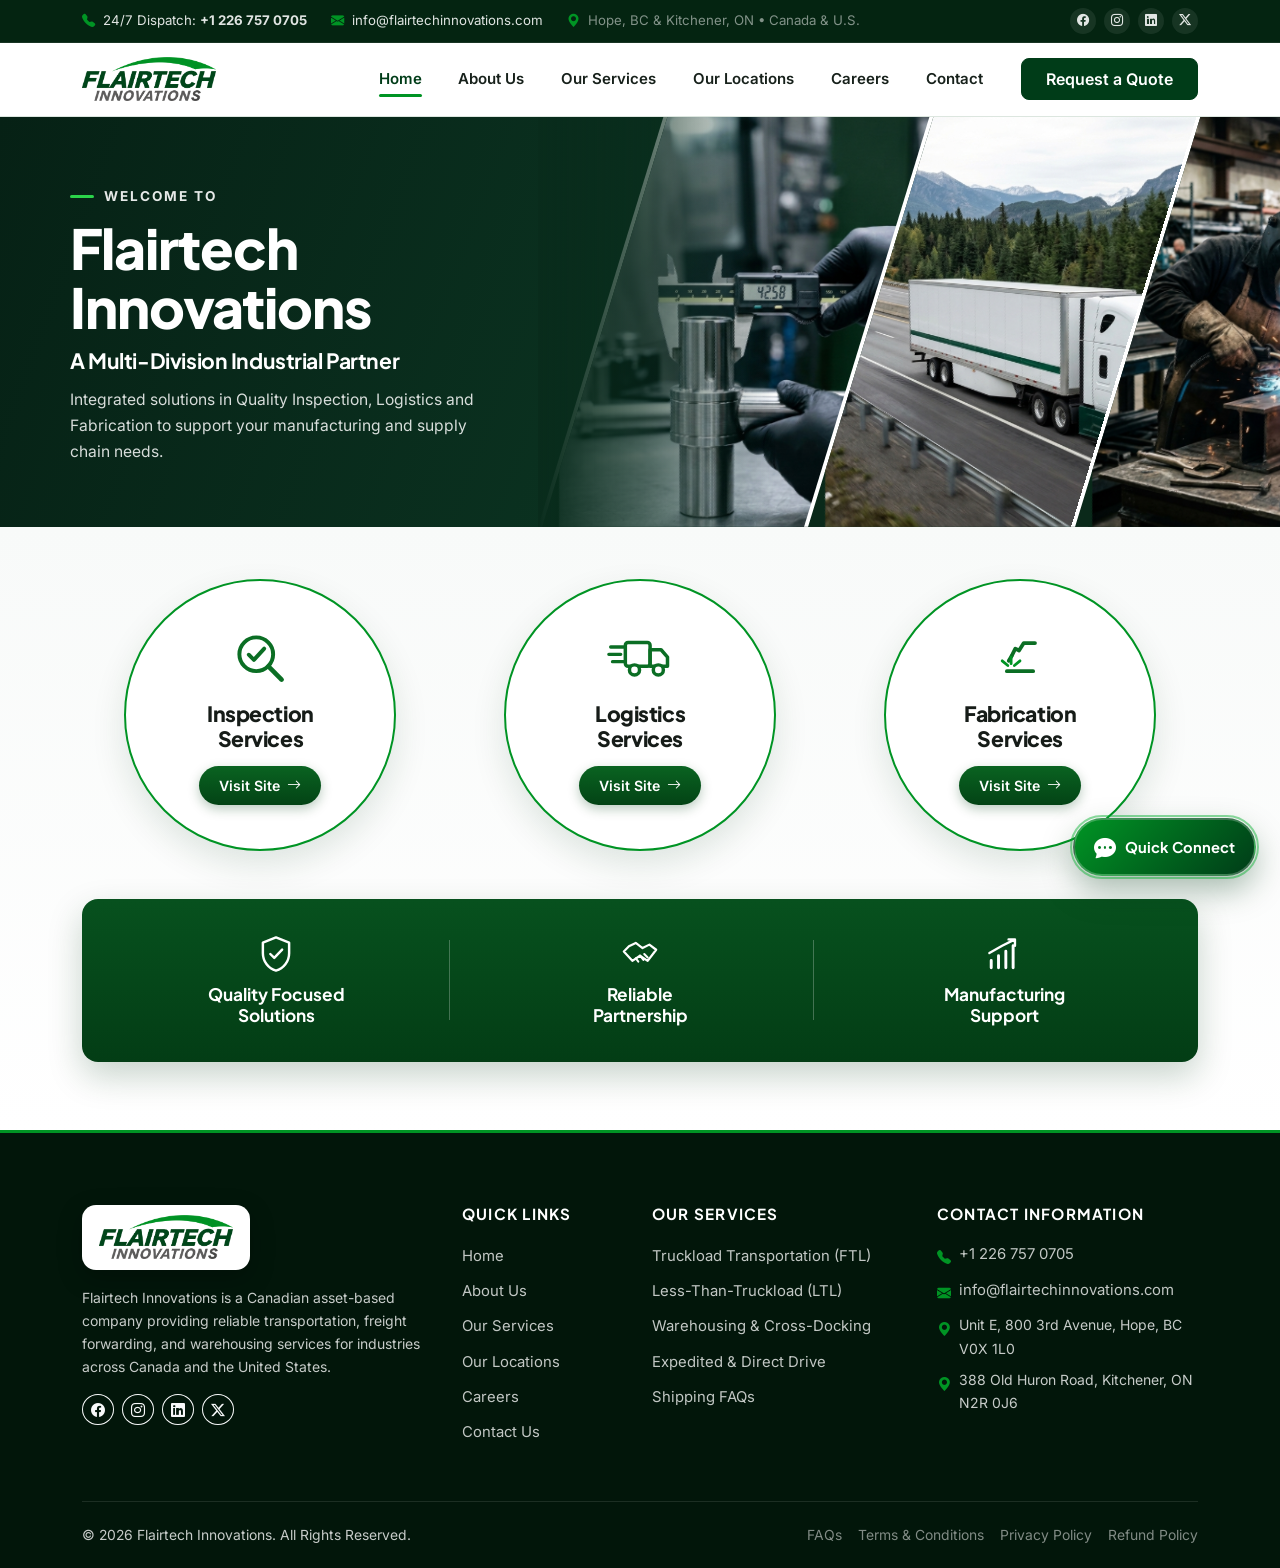
==== index.html @ 93795982 "Keep homepage focused on Banner, 3 Division Circles, Trust Bar, and Footer" ====
<!DOCTYPE html>
<html lang="en">
<head>
  <meta charset="UTF-8" />
  <meta name="viewport" content="width=device-width, initial-scale=1.0" />
  <title>Flairtech Innovations — A Transportation Company That Drives Value</title>
  <meta name="description" content="Flairtech Innovations is a Canadian asset-based transportation, freight forwarding, LTL, FTL, and warehousing company serving Canada and the United States." />
  <link rel="icon" type="image/png" href="assets/images/flairtech-logo-transparent.png" />

  <!-- Fonts & Icons -->
  <link rel="preconnect" href="https://fonts.googleapis.com" />
  <link rel="preconnect" href="https://fonts.gstatic.com" crossorigin />
  <link href="https://fonts.googleapis.com/css2?family=Inter:wght@400;500;600;700&family=JetBrains+Mono:wght@500;600&family=Plus+Jakarta+Sans:ital,wght@0,600;0,700;0,800;1,700;1,800&display=swap" rel="stylesheet" />
  <link href="https://cdn.jsdelivr.net/npm/bootstrap@5.3.3/dist/css/bootstrap.min.css" rel="stylesheet" />
  <link href="https://cdn.jsdelivr.net/npm/bootstrap-icons@1.11.3/font/bootstrap-icons.min.css" rel="stylesheet" />
  <link rel="stylesheet" href="assets/css/style.css" />
</head>
<body>

  <!-- Top Utility Bar -->
  <div class="ft-topbar d-none d-lg-block">
    <div class="container">
      <div class="d-flex justify-content-between align-items-center">
        <div class="d-flex align-items-center gap-4">
          <a href="tel:+12267570705" class="d-inline-flex align-items-center gap-2">
            <i class="bi bi-telephone-fill text-emerald-brand"></i>
            <span>24/7 Dispatch: <strong>+1 226 757 0705</strong></span>
          </a>
          <a href="mailto:info@flairtechinnovations.com" class="d-inline-flex align-items-center gap-2">
            <i class="bi bi-envelope-fill text-emerald-brand"></i>
            <span>info@flairtechinnovations.com</span>
          </a>
          <span class="text-white-50 d-inline-flex align-items-center gap-2">
            <i class="bi bi-geo-alt-fill text-emerald-brand"></i>
            <span>Hope, BC &amp; Kitchener, ON • Canada &amp; U.S.</span>
          </span>
        </div>
        <div class="d-flex align-items-center gap-2">
          <a href="https://www.facebook.com/" target="_blank" rel="noopener" class="social-dot" aria-label="Facebook"><i class="bi bi-facebook"></i></a>
          <a href="https://www.instagram.com/" target="_blank" rel="noopener" class="social-dot" aria-label="Instagram"><i class="bi bi-instagram"></i></a>
          <a href="https://www.linkedin.com/" target="_blank" rel="noopener" class="social-dot" aria-label="LinkedIn"><i class="bi bi-linkedin"></i></a>
          <a href="https://twitter.com/" target="_blank" rel="noopener" class="social-dot" aria-label="Twitter"><i class="bi bi-twitter-x"></i></a>
        </div>
      </div>
    </div>
  </div>

  <!-- Main Navbar -->
  <nav class="navbar navbar-expand-lg ft-navbar sticky-top">
    <div class="container">
      <a class="navbar-brand d-flex align-items-center" href="index.html">
        <img src="assets/images/flairtech-logo-transparent.png" alt="Flairtech Innovations Logo" />
      </a>
      <button class="navbar-toggler border-0 shadow-none" type="button" data-bs-toggle="collapse" data-bs-target="#mainNav" aria-controls="mainNav" aria-expanded="false" aria-label="Toggle navigation">
        <span class="navbar-toggler-icon"></span>
      </button>
      <div class="collapse navbar-collapse" id="mainNav">
        <ul class="navbar-nav ms-auto me-lg-4 mb-2 mb-lg-0 gap-lg-2">
          <li class="nav-item"><a class="nav-link active" href="index.html">Home</a></li>
          <li class="nav-item"><a class="nav-link" href="about.html">About Us</a></li>
          <li class="nav-item"><a class="nav-link" href="services.html">Our Services</a></li>
          <li class="nav-item"><a class="nav-link" href="locations.html">Our Locations</a></li>
          <li class="nav-item"><a class="nav-link" href="careers.html">Careers</a></li>
          <li class="nav-item"><a class="nav-link" href="contact.html">Contact</a></li>
        </ul>
        <div class="d-flex align-items-center gap-2 mt-2 mt-lg-0">
          <button type="button" class="btn btn-ft-forest rounded-3 px-4 py-2" data-bs-toggle="modal" data-bs-target="#quoteModal">
            Request a Quote
          </button>
        </div>
      </div>
    </div>
  </nav>

  <!-- Multi-Division Diagonal Split Hero Banner -->
  <header class="ft-split-hero">
    <div class="container position-relative d-flex align-items-center" style="z-index: 4;">
      <div class="row w-100">
        <div class="col-lg-6 ft-split-hero-left">
          <div class="ft-welcome-kicker">WELCOME TO</div>
          <h1 class="ft-split-hero-title">Flairtech<br />Innovations</h1>
          <h2 class="ft-split-hero-sub">A Multi-Division Industrial Partner</h2>
          <p class="ft-split-hero-desc">
            Integrated solutions in Quality Inspection, Logistics and Fabrication to support your manufacturing and supply chain needs.
          </p>
        </div>
      </div>
    </div>

    <!-- Diagonal 3-Panel Auto-Sliding Showcase -->
    <div class="ft-diagonal-panels">
      <!-- Panel 1: Quality Inspection (Auto-slides cleanly) -->
      <div class="ft-diag-slice">
        <div id="diagSlide1" class="carousel slide carousel-fade h-100" data-bs-ride="carousel" data-bs-interval="4200" data-bs-pause="false">
          <div class="carousel-inner h-100">
            <div class="carousel-item active">
              <img src="assets/images/inspection.jpg" alt="Quality Inspection Digital Caliper" />
            </div>
            <div class="carousel-item">
              <img src="assets/images/warehouse.jpg" alt="Quality &amp; Inventory Control Inspection" />
            </div>
          </div>
        </div>
      </div>

      <!-- Panel 2: Logistics Services (Auto-slides fleet & cross-border) -->
      <div class="ft-diag-slice">
        <div id="diagSlide2" class="carousel slide carousel-fade h-100" data-bs-ride="carousel" data-bs-interval="4200" data-bs-pause="false">
          <div class="carousel-inner h-100">
            <div class="carousel-item active">
              <img src="assets/images/hero-fleet.jpg" alt="Flairtech Semi-Truck Fleet Logistics" />
            </div>
            <div class="carousel-item">
              <img src="assets/images/hero-crossborder.jpg" alt="Cross-Border Canada-US Freight" />
            </div>
          </div>
        </div>
      </div>

      <!-- Panel 3: Fabrication & Terminal Operations (Auto-slides) -->
      <div class="ft-diag-slice">
        <div id="diagSlide3" class="carousel slide carousel-fade h-100" data-bs-ride="carousel" data-bs-interval="4200" data-bs-pause="false">
          <div class="carousel-inner h-100">
            <div class="carousel-item active">
              <img src="assets/images/fabrication.jpg" alt="Industrial Metal Fabrication &amp; Welding" />
            </div>
            <div class="carousel-item">
              <img src="assets/images/terminal.jpg" alt="Distribution Terminal &amp; Cross-Docking" />
            </div>
          </div>
        </div>
      </div>
    </div>
  </header>

  <!-- 3 Circular Division Cards + Forest Green Trust Feature Bar -->
  <section class="ft-divisions-band">
    <div class="container">
      <div class="row g-4 justify-content-center mb-5">
        <!-- Circle 1: Inspection Services -->
        <div class="col-md-4 reveal">
          <div class="ft-circle-card">
            <div class="ft-circle-icon">
              <svg width="60" height="60" viewBox="0 0 64 64" fill="none" xmlns="http://www.w3.org/2000/svg" aria-hidden="true">
                <circle cx="28" cy="28" r="18" stroke="#0b6e24" stroke-width="4.2"/>
                <path d="M41 41L55 55" stroke="#0b6e24" stroke-width="5" stroke-linecap="round"/>
                <path d="M20 28.5L25.5 34L36.5 22" stroke="#0b6e24" stroke-width="4.2" stroke-linecap="round" stroke-linejoin="round"/>
              </svg>
            </div>
            <h3>Inspection<br />Services</h3>
            <a href="services.html#specialized" class="btn-ft-visit">Visit Site <i class="bi bi-arrow-right"></i></a>
          </div>
        </div>

        <!-- Circle 2: Logistics Services -->
        <div class="col-md-4 reveal">
          <div class="ft-circle-card">
            <div class="ft-circle-icon">
              <svg width="68" height="60" viewBox="0 0 72 60" fill="none" xmlns="http://www.w3.org/2000/svg" aria-hidden="true">
                <path d="M4 18H18M2 26H15M6 34H18" stroke="#0b6e24" stroke-width="3.6" stroke-linecap="round"/>
                <rect x="20" y="13" width="27" height="26" rx="3" stroke="#0b6e24" stroke-width="3.8"/>
                <path d="M47 21H59L66 29V39H47V21Z" stroke="#0b6e24" stroke-width="3.8" stroke-linejoin="round"/>
                <circle cx="30" cy="43" r="5.5" fill="#ffffff" stroke="#0b6e24" stroke-width="3.8"/>
                <circle cx="56" cy="43" r="5.5" fill="#ffffff" stroke="#0b6e24" stroke-width="3.8"/>
              </svg>
            </div>
            <h3>Logistics<br />Services</h3>
            <a href="services.html" class="btn-ft-visit">Visit Site <i class="bi bi-arrow-right"></i></a>
          </div>
        </div>

        <!-- Circle 3: Fabrication Services -->
        <div class="col-md-4 reveal">
          <div class="ft-circle-card">
            <div class="ft-circle-icon">
              <svg width="62" height="60" viewBox="0 0 64 64" fill="none" xmlns="http://www.w3.org/2000/svg" aria-hidden="true">
                <path d="M18 46H46" stroke="#0b6e24" stroke-width="4" stroke-linecap="round"/>
                <path d="M48 16L36 16L31 24L27 22L23 30" stroke="#0b6e24" stroke-width="4" stroke-linecap="round" stroke-linejoin="round"/>
                <path d="M23 30L20 35" stroke="#0b6e24" stroke-width="4" stroke-linecap="round"/>
                <path d="M19 40L13 35M26 40L32 35M22.5 38V31" stroke="#009424" stroke-width="3" stroke-linecap="round"/>
              </svg>
            </div>
            <h3>Fabrication<br />Services</h3>
            <a href="contact.html?service=Other" class="btn-ft-visit">Visit Site <i class="bi bi-arrow-right"></i></a>
          </div>
        </div>
      </div>

      <!-- Rounded Forest-Green Trust Bar -->
      <div class="ft-trust-bar reveal">
        <div class="row g-3 align-items-center">
          <div class="col-md-4 ft-trust-col">
            <div class="ft-trust-item">
              <svg width="42" height="42" viewBox="0 0 48 48" fill="none" xmlns="http://www.w3.org/2000/svg" aria-hidden="true">
                <path d="M24 5L39 11V23C39 32.5 32.6 40.5 24 43C15.4 40.5 9 32.5 9 23V11L24 5Z" stroke="#ffffff" stroke-width="2.8" stroke-linejoin="round"/>
                <path d="M17.5 24L22 28.5L31 19" stroke="#ffffff" stroke-width="2.8" stroke-linecap="round" stroke-linejoin="round"/>
              </svg>
              <div class="title">Quality Focused<br />Solutions</div>
            </div>
          </div>

          <div class="col-md-4 ft-trust-col">
            <div class="ft-trust-item">
              <svg width="46" height="42" viewBox="0 0 54 46" fill="none" xmlns="http://www.w3.org/2000/svg" aria-hidden="true">
                <path d="M14 14L22 10L30 16L38 12L46 18L36 31L27 25L18 31L8 20L14 14Z" stroke="#ffffff" stroke-width="2.6" stroke-linejoin="round"/>
                <path d="M22 28L25 32M27 25L31 30M32 23L36 27" stroke="#ffffff" stroke-width="2.4" stroke-linecap="round"/>
              </svg>
              <div class="title">Reliable<br />Partnership</div>
            </div>
          </div>

          <div class="col-md-4 ft-trust-col">
            <div class="ft-trust-item">
              <svg width="44" height="42" viewBox="0 0 48 46" fill="none" xmlns="http://www.w3.org/2000/svg" aria-hidden="true">
                <path d="M10 38V30M18 38V25M26 38V20M34 38V14" stroke="#ffffff" stroke-width="3.2" stroke-linecap="round"/>
                <path d="M8 22L22 14L36 7M36 7H29M36 7V14" stroke="#ffffff" stroke-width="2.6" stroke-linecap="round" stroke-linejoin="round"/>
              </svg>
              <div class="title">Manufacturing<br />Support</div>
            </div>
          </div>
        </div>
      </div>
    </div>
  </section>



  <!-- Footer -->
  <footer class="ft-footer">
    <div class="container">
      <div class="row g-4">
        <div class="col-lg-4">
          <div class="ft-footer-logo-wrap mb-3">
            <img src="assets/images/flairtech-logo-transparent.png" alt="Flairtech Innovations" />
          </div>
          <p class="small mb-3">
            Flairtech Innovations is a Canadian asset-based company providing reliable transportation, freight forwarding, and warehousing services for industries across Canada and the United States.
          </p>
          <div class="d-flex gap-2">
            <a href="https://www.facebook.com/" target="_blank" rel="noopener" class="btn btn-sm btn-outline-light rounded-circle" aria-label="Facebook"><i class="bi bi-facebook"></i></a>
            <a href="https://www.instagram.com/" target="_blank" rel="noopener" class="btn btn-sm btn-outline-light rounded-circle" aria-label="Instagram"><i class="bi bi-instagram"></i></a>
            <a href="https://www.linkedin.com/" target="_blank" rel="noopener" class="btn btn-sm btn-outline-light rounded-circle" aria-label="LinkedIn"><i class="bi bi-linkedin"></i></a>
            <a href="https://twitter.com/" target="_blank" rel="noopener" class="btn btn-sm btn-outline-light rounded-circle" aria-label="Twitter"><i class="bi bi-twitter-x"></i></a>
          </div>
        </div>

        <div class="col-6 col-lg-2">
          <h6>Quick Links</h6>
          <ul class="ft-footer-links">
            <li><a href="index.html">Home</a></li>
            <li><a href="about.html">About Us</a></li>
            <li><a href="services.html">Our Services</a></li>
            <li><a href="locations.html">Our Locations</a></li>
            <li><a href="careers.html">Careers</a></li>
            <li><a href="contact.html">Contact Us</a></li>
          </ul>
        </div>

        <div class="col-6 col-lg-3">
          <h6>Our Services</h6>
          <ul class="ft-footer-links">
            <li><a href="services.html#ftl">Truckload Transportation (FTL)</a></li>
            <li><a href="services.html#ltl">Less-Than-Truckload (LTL)</a></li>
            <li><a href="services.html#warehousing">Warehousing &amp; Cross-Docking</a></li>
            <li><a href="services.html#specialized">Expedited &amp; Direct Drive</a></li>
            <li><a href="faqs.html">Shipping FAQs</a></li>
          </ul>
        </div>

        <div class="col-lg-3">
          <h6>Contact Information</h6>
          <ul class="ft-footer-links small">
            <li class="d-flex gap-2"><i class="bi bi-telephone-fill text-emerald-brand mt-1"></i> <a href="tel:+12267570705">+1 226 757 0705</a></li>
            <li class="d-flex gap-2"><i class="bi bi-envelope-fill text-emerald-brand mt-1"></i> <a href="mailto:info@flairtechinnovations.com">info@flairtechinnovations.com</a></li>
            <li class="d-flex gap-2"><i class="bi bi-geo-alt-fill text-emerald-brand mt-1"></i> <span>Unit E, 800 3rd Avenue, Hope, BC V0X 1L0</span></li>
            <li class="d-flex gap-2"><i class="bi bi-geo-alt-fill text-emerald-brand mt-1"></i> <span>388 Old Huron Road, Kitchener, ON N2R 0J6</span></li>
          </ul>
        </div>
      </div>

      <div class="ft-footer-bottom d-flex flex-wrap justify-content-between align-items-center gap-3">
        <div>© 2026 Flairtech Innovations. All Rights Reserved.</div>
        <div class="d-flex flex-wrap gap-3">
          <a href="faqs.html" class="text-white-50">FAQs</a>
          <a href="legal.html#terms" class="text-white-50">Terms &amp; Conditions</a>
          <a href="legal.html#privacy" class="text-white-50">Privacy Policy</a>
          <a href="legal.html#refund" class="text-white-50">Refund Policy</a>
        </div>
      </div>
    </div>
  </footer>

  <!-- Request A Quote Modal -->
  <div class="modal fade" id="quoteModal" tabindex="-1" aria-labelledby="quoteModalLabel" aria-hidden="true">
    <div class="modal-dialog modal-dialog-centered modal-lg">
      <div class="modal-content rounded-4 border-0 overflow-hidden shadow-lg">
        <div class="modal-header bg-forest-dark text-white border-0 py-3 px-4">
          <div>
            <h5 class="modal-title text-white mb-0" id="quoteModalLabel">Request a Custom Freight Quote</h5>
            <small class="text-white-50">24/7 Dispatch Response • +1 226 757 0705</small>
          </div>
          <button type="button" class="btn-close btn-close-white" data-bs-dismiss="modal" aria-label="Close"></button>
        </div>
        <div class="modal-body p-4">
          <form class="ft-interactive-form needs-validation" novalidate data-feedback="modalQuoteFeedback" data-subject="New Popup Quotation Request">
            <div class="row g-3">
              <div class="col-md-6">
                <label class="form-label fw-semibold small">Full Name *</label>
                <input type="text" name="full_name" class="form-control" required placeholder="John Doe" />
              </div>
              <div class="col-md-6">
                <label class="form-label fw-semibold small">Company Name</label>
                <input type="text" name="company" class="form-control" placeholder="Your Company Ltd." />
              </div>
              <div class="col-md-6">
                <label class="form-label fw-semibold small">Email Address *</label>
                <input type="email" name="email" class="form-control" required placeholder="name@company.com" />
              </div>
              <div class="col-md-6">
                <label class="form-label fw-semibold small">Phone Number *</label>
                <input type="tel" name="phone" class="form-control" required placeholder="+1 (___) ___-____" />
              </div>
              <div class="col-md-4">
                <label class="form-label fw-semibold small">Service Required *</label>
                <select id="modalServiceType" name="service" class="form-select" required>
                  <option value="FTL">Truckload (FTL)</option>
                  <option value="LTL">Less-Than-Truckload (LTL)</option>
                  <option value="Warehousing">Warehousing &amp; Cross-Dock</option>
                  <option value="Expedited">Expedited / Same-Day</option>
                  <option value="Intermodal">Intermodal Logistics</option>
                </select>
              </div>
              <div class="col-md-4">
                <label class="form-label fw-semibold small">Origin City / Postal *</label>
                <input type="text" name="origin" class="form-control" required placeholder="e.g., Kitchener, ON" />
              </div>
              <div class="col-md-4">
                <label class="form-label fw-semibold small">Destination City / Postal *</label>
                <input type="text" name="destination" class="form-control" required placeholder="e.g., Vancouver, BC" />
              </div>
              <div class="col-12">
                <label class="form-label fw-semibold small">Shipment Details (Weight, Pallets, Special Equipment)</label>
                <textarea name="details" class="form-control" rows="3" placeholder="Tell us about freight dimensions, tailgate needs, or target pickup date..."></textarea>
              </div>
              <div class="col-12 ft-form-error alert alert-warning d-none small mb-0 rounded-3">
                Could not reach the mail server automatically. Click to send via your email app:
                <a href="mailto:info@flairtechinnovations.com" class="ft-mailto-fallback fw-bold ms-1">Open Email App →</a>
              </div>
              <div class="col-12 d-grid mt-2">
                <button type="submit" class="btn btn-ft-primary btn-lg justify-content-center">
                  Submit Quote Request <i class="bi bi-send-check"></i>
                </button>
              </div>
            </div>
          </form>
          <div id="modalQuoteFeedback" class="d-none text-center py-4 px-2">
            <div class="mx-auto mb-3 d-inline-flex align-items-center justify-content-center rounded-circle bg-mint-tint text-emerald-brand" style="width:72px;height:72px;font-size:2.2rem;border:2px solid var(--ft-emerald);">
              <i class="bi bi-check-lg"></i>
            </div>
            <h4 class="text-forest mb-2">Thank You! Quote Request Sent</h4>
            <p class="small text-muted-brand mb-3">
              Your quotation inquiry has been sent to <strong class="sent-to-email text-forest">info@flairtechinnovations.com</strong>. Reference: <span class="font-mono fw-bold text-forest ref-code"></span>.
            </p>
            <div class="d-flex flex-wrap justify-content-center gap-2">
              <button type="button" class="btn btn-ft-outline btn-sm ft-reset-form-btn">Send Another Quote</button>
              <button type="button" class="btn btn-ft-forest btn-sm" data-bs-dismiss="modal">Close</button>
            </div>
          </div>
        </div>
      </div>
    </div>
  </div>

  <script src="https://cdn.jsdelivr.net/npm/bootstrap@5.3.3/dist/js/bootstrap.bundle.min.js"></script>
  <script src="assets/js/main.js"></script>
</body>
</html>
---- assets/css/style.css ----
/* ==========================================================================
   FLAIRTECH INNOVATIONS — Brand Design System
   Palette derived directly from Flairtech Innovations Logo:
   - Primary Forest Green: #003C18
   - Deep Botanical Dark:  #042411
   - Kinetic Emerald:      #009424
   - Innovation Slate:     #545454
   - Mineral Surface:      #F4F7F5
   ========================================================================== */

:root {
  --ft-forest: #003c18;
  --ft-forest-mid: #084f24;
  --ft-forest-dark: #042411;
  --ft-forest-deep: #02160a;
  --ft-emerald: #009424;
  --ft-emerald-bright: #00b02c;
  --ft-emerald-soft: rgba(0, 148, 36, 0.12);
  --ft-slate: #545454;
  --ft-ink: #17211b;
  --ft-muted: #5d6962;
  --ft-surface: #f4f7f5;
  --ft-mint-tint: #eaf3ed;
  --ft-border: #dce6df;
  --ft-white: #ffffff;
  --ft-radius-sm: 10px;
  --ft-radius-md: 16px;
  --ft-radius-lg: 24px;
  --ft-radius-xl: 32px;
  --ft-shadow-sm: 0 4px 18px rgba(4, 36, 17, 0.06);
  --ft-shadow-md: 0 14px 36px rgba(4, 36, 17, 0.09);
  --ft-shadow-lg: 0 24px 60px rgba(2, 22, 10, 0.16);
  --ft-transition: all 0.28s cubic-bezier(0.22, 1, 0.36, 1);
}

/* Base & Typography */
html {
  scroll-behavior: smooth;
  font-size: 16px;
  overflow-x: clip;
}

body {
  font-family: 'Inter', -apple-system, BlinkMacSystemFont, 'Segoe UI', Roboto, sans-serif;
  color: var(--ft-ink);
  background-color: var(--ft-white);
  line-height: 1.65;
  overflow-x: clip;
  -webkit-font-smoothing: antialiased;
}

h1, h2, h3, h4, h5, h6, .font-display {
  font-family: 'Plus Jakarta Sans', 'Inter', sans-serif;
  font-weight: 700;
  letter-spacing: -0.02em;
  color: var(--ft-forest-dark);
}

.font-mono {
  font-family: 'JetBrains Mono', monospace;
}

.text-forest { color: var(--ft-forest) !important; }
.text-emerald-brand { color: var(--ft-emerald) !important; }
.text-slate-brand { color: var(--ft-slate) !important; }
.text-muted-brand { color: var(--ft-muted) !important; }
.bg-surface { background-color: var(--ft-surface) !important; }
.bg-mint-tint { background-color: var(--ft-mint-tint) !important; }
.bg-forest-dark { background-color: var(--ft-forest-dark) !important; color: var(--ft-white); }

a {
  color: var(--ft-forest);
  text-decoration: none;
  transition: var(--ft-transition);
}
a:hover {
  color: var(--ft-emerald);
}

/* Kinetic Arch Brand Motif */
.brand-kicker {
  display: inline-flex;
  align-items: center;
  gap: 0.6rem;
  font-size: 0.78rem;
  font-weight: 700;
  letter-spacing: 0.11em;
  text-transform: uppercase;
  color: var(--ft-emerald);
  background: var(--ft-emerald-soft);
  padding: 0.42rem 0.95rem;
  border-radius: 999px;
  border: 1px solid rgba(0, 148, 36, 0.2);
}

.brand-kicker-dark {
  background: rgba(0, 176, 44, 0.16);
  color: #5ee37d;
  border-color: rgba(94, 227, 125, 0.25);
}

.arch-underline {
  position: relative;
  display: inline-block;
}
.arch-underline::after {
  content: '';
  position: absolute;
  left: 0;
  right: 0;
  bottom: -6px;
  height: 6px;
  background: url("data:image/svg+xml,%3Csvg xmlns='http://www.w3.org/2000/svg' viewBox='0 0 180 12' fill='none'%3E%3Cpath d='M2 10C48 2 128 2 178 9' stroke='%23009424' stroke-width='3.5' stroke-linecap='round'/%3E%3C/svg%3E") no-repeat center / 100% 100%;
}

/* Buttons */
.btn-ft-primary {
  background: linear-gradient(135deg, var(--ft-emerald) 0%, #00781d 100%);
  color: var(--ft-white);
  border: none;
  font-weight: 600;
  padding: 0.78rem 1.6rem;
  border-radius: 999px;
  box-shadow: 0 8px 22px rgba(0, 148, 36, 0.28);
  transition: var(--ft-transition);
  display: inline-flex;
  align-items: center;
  gap: 0.55rem;
}
.btn-ft-primary:hover, .btn-ft-primary:focus {
  background: linear-gradient(135deg, var(--ft-emerald-bright) 0%, var(--ft-emerald) 100%);
  color: var(--ft-white);
  transform: translateY(-2px);
  box-shadow: 0 12px 28px rgba(0, 148, 36, 0.36);
}

.btn-ft-forest {
  background-color: var(--ft-forest);
  color: var(--ft-white);
  border: 1px solid var(--ft-forest);
  font-weight: 600;
  padding: 0.78rem 1.6rem;
  border-radius: 999px;
  transition: var(--ft-transition);
  display: inline-flex;
  align-items: center;
  gap: 0.55rem;
}
.btn-ft-forest:hover {
  background-color: var(--ft-forest-dark);
  border-color: var(--ft-forest-dark);
  color: var(--ft-white);
  transform: translateY(-2px);
}

.btn-ft-outline {
  background: transparent;
  color: var(--ft-forest);
  border: 1.5px solid var(--ft-forest);
  font-weight: 600;
  padding: 0.74rem 1.5rem;
  border-radius: 999px;
  transition: var(--ft-transition);
  display: inline-flex;
  align-items: center;
  gap: 0.55rem;
}
.btn-ft-outline:hover {
  background: var(--ft-forest);
  color: var(--ft-white);
  transform: translateY(-2px);
}

.btn-ft-outline-light {
  background: rgba(255, 255, 255, 0.08);
  color: var(--ft-white);
  border: 1.5px solid rgba(255, 255, 255, 0.32);
  font-weight: 600;
  padding: 0.74rem 1.5rem;
  border-radius: 999px;
  backdrop-filter: blur(8px);
  transition: var(--ft-transition);
  display: inline-flex;
  align-items: center;
  gap: 0.55rem;
}
.btn-ft-outline-light:hover {
  background: var(--ft-white);
  color: var(--ft-forest-dark);
  border-color: var(--ft-white);
}

/* Top Utility Bar & Navbar */
.ft-topbar {
  background-color: var(--ft-forest-dark);
  color: rgba(255, 255, 255, 0.85);
  font-size: 0.83rem;
  padding: 0.5rem 0;
  border-bottom: 1px solid rgba(255, 255, 255, 0.08);
}
.ft-topbar a {
  color: rgba(255, 255, 255, 0.88);
}
.ft-topbar a:hover {
  color: #62eb82;
}
.ft-topbar .social-dot {
  width: 26px;
  height: 26px;
  display: inline-flex;
  align-items: center;
  justify-content: center;
  border-radius: 50%;
  background: rgba(255, 255, 255, 0.08);
  font-size: 0.76rem;
}
.ft-topbar .social-dot:hover {
  background: var(--ft-emerald);
  color: var(--ft-white);
}

.ft-navbar {
  background: rgba(255, 255, 255, 0.98);
  backdrop-filter: blur(14px);
  border-bottom: 1px solid var(--ft-border);
  padding: 0.7rem 0;
  z-index: 1030;
  transition: box-shadow 0.25s ease, background-color 0.25s ease;
}
.ft-navbar.scrolled {
  box-shadow: var(--ft-shadow-sm);
  padding: 0.7rem 0;
}
.ft-navbar .navbar-brand {
  padding: 0.2rem 0;
  margin-right: 1rem;
}
.ft-navbar .navbar-brand img {
  height: 44px;
  width: auto;
  max-width: 100%;
  object-fit: contain;
  display: block;
}
@media (max-width: 575.98px) {
  .ft-navbar {
    padding: 0.65rem 0;
  }
  .ft-navbar.scrolled {
    padding: 0.65rem 0;
  }
  .ft-navbar .navbar-brand img {
    height: 38px;
  }
}
.ft-navbar .nav-link {
  font-weight: 600;
  font-size: 0.94rem;
  color: var(--ft-ink);
  padding: 0.55rem 0.9rem !important;
  border-radius: 0;
  position: relative;
}
.ft-navbar .nav-link::after {
  content: '';
  position: absolute;
  left: 0.9rem;
  right: 0.9rem;
  bottom: 0.2rem;
  height: 3px;
  border-radius: 999px;
  background: var(--ft-emerald);
  transform: scaleX(0);
  transition: transform 0.25s ease;
}
.ft-navbar .nav-link:hover,
.ft-navbar .nav-link.active {
  color: var(--ft-forest);
  background: transparent;
}
.ft-navbar .nav-link:hover::after,
.ft-navbar .nav-link.active::after {
  transform: scaleX(1);
}

/* Multi-Division Diagonal Split Hero Banner (Reference Match + Auto-Slide) */
.ft-split-hero {
  position: relative;
  background: linear-gradient(110deg, #062115 0%, #0b3321 55%, #072617 100%);
  color: var(--ft-white);
  overflow: hidden;
  min-height: 410px;
  display: flex;
  align-items: stretch;
}
.ft-split-hero-left {
  position: relative;
  z-index: 4;
  padding: 3.4rem 1.5rem 3.4rem 0;
}
.ft-welcome-kicker {
  display: inline-flex;
  align-items: center;
  gap: 0.65rem;
  font-size: 0.85rem;
  font-weight: 700;
  letter-spacing: 0.14em;
  text-transform: uppercase;
  color: rgba(255, 255, 255, 0.9);
  margin-bottom: 0.75rem;
}
.ft-welcome-kicker::before {
  content: '';
  display: inline-block;
  width: 24px;
  height: 3px;
  border-radius: 999px;
  background: #2bd44a;
}
.ft-split-hero-title {
  font-size: clamp(2.35rem, 4.4vw, 3.45rem);
  font-weight: 800;
  line-height: 1.06;
  color: #ffffff;
  margin-bottom: 0.75rem;
}
.ft-split-hero-sub {
  font-size: clamp(1.08rem, 1.8vw, 1.32rem);
  font-weight: 700;
  color: #ffffff;
  margin-bottom: 0.85rem;
}
.ft-split-hero-desc {
  font-size: 0.98rem;
  color: rgba(255, 255, 255, 0.84);
  max-width: 44ch;
  margin-bottom: 0;
}

/* Right Diagonal 3-Panel Showcase */
.ft-diagonal-panels {
  position: absolute;
  top: 0;
  right: 0;
  bottom: 0;
  width: 58%;
  display: flex;
  z-index: 2;
  pointer-events: auto;
}
.ft-diagonal-panels::before {
  content: '';
  position: absolute;
  inset: 0;
  background: linear-gradient(90deg, #092c1c 0%, rgba(9, 44, 28, 0.65) 14%, rgba(9, 44, 28, 0) 32%);
  z-index: 3;
  pointer-events: none;
}
.ft-diag-slice {
  position: relative;
  flex: 1 1 0;
  height: 100%;
  overflow: hidden;
  transform: skewX(-17deg);
  transform-origin: bottom left;
  border-left: 4px solid #ffffff;
  margin-right: -18px;
  background: #0a291a;
}
.ft-diag-slice:first-child {
  border-left: 4px solid rgba(255, 255, 255, 0.85);
}
.ft-diag-slice:last-child {
  margin-right: -75px;
}
.ft-diag-slice .carousel,
.ft-diag-slice .carousel-inner,
.ft-diag-slice .carousel-item {
  width: 100%;
  height: 100%;
}
.ft-diag-slice img {
  width: 135%;
  height: 100%;
  max-width: none;
  object-fit: cover;
  transform: skewX(17deg) translateX(-12%);
  transition: transform 0.7s ease;
}
.ft-diag-slice:hover img {
  transform: skewX(17deg) translateX(-12%) scale(1.05);
}

/* Auto-slide indicator pill overlay on bottom right of banner */
.ft-banner-slide-status {
  position: absolute;
  bottom: 14px;
  right: 18px;
  z-index: 6;
  display: inline-flex;
  align-items: center;
  gap: 0.45rem;
  background: rgba(4, 36, 17, 0.78);
  backdrop-filter: blur(8px);
  border: 1px solid rgba(255, 255, 255, 0.22);
  border-radius: 999px;
  padding: 0.3rem 0.75rem;
  font-size: 0.75rem;
  color: #ffffff;
}
.ft-banner-slide-dot {
  width: 8px;
  height: 8px;
  border-radius: 50%;
  background: rgba(255, 255, 255, 0.45);
  border: none;
  padding: 0;
  cursor: pointer;
  transition: var(--ft-transition);
}
.ft-banner-slide-dot.active {
  width: 20px;
  border-radius: 999px;
  background: #5ee37d;
}

/* 3 Circular Division Cards Below Banner */
.ft-divisions-band {
  background: linear-gradient(180deg, #f8faf9 0%, #ffffff 100%);
  padding: 3.25rem 0 4.25rem;
}
.ft-circle-card {
  width: 272px;
  height: 272px;
  margin: 0 auto;
  border-radius: 50%;
  background: #ffffff;
  border: 2.5px solid #009424;
  box-shadow: 0 14px 34px rgba(0, 60, 24, 0.12);
  display: flex;
  flex-direction: column;
  align-items: center;
  justify-content: center;
  text-align: center;
  padding: 1.5rem;
  transition: var(--ft-transition);
}
.ft-circle-card:hover {
  transform: translateY(-7px);
  box-shadow: 0 22px 46px rgba(0, 148, 36, 0.2);
  border-color: var(--ft-forest);
}
.ft-circle-icon {
  width: 66px;
  height: 66px;
  display: flex;
  align-items: center;
  justify-content: center;
  margin-bottom: 0.65rem;
  color: #0b6e24;
}
.ft-circle-card h3 {
  font-size: 1.32rem;
  font-weight: 800;
  line-height: 1.18;
  color: #161c18;
  margin-bottom: 0.9rem;
}
.btn-ft-visit {
  background: linear-gradient(180deg, #0a6321 0%, #034315 100%);
  color: #ffffff;
  font-size: 0.88rem;
  font-weight: 600;
  padding: 0.48rem 1.25rem;
  border-radius: 999px;
  display: inline-flex;
  align-items: center;
  gap: 0.45rem;
  border: none;
  box-shadow: 0 4px 12px rgba(3, 67, 21, 0.28);
  transition: var(--ft-transition);
}
.btn-ft-visit:hover {
  background: linear-gradient(180deg, #009424 0%, #055e1c 100%);
  color: #ffffff;
  transform: translateY(-1px);
}

/* Rounded Forest Green Trust Feature Bar */
.ft-trust-bar {
  background: linear-gradient(180deg, #07511e 0%, #033d15 100%);
  border-radius: 16px;
  padding: 1.65rem 1.25rem;
  color: #ffffff;
  box-shadow: 0 14px 34px rgba(3, 61, 21, 0.22);
}
.ft-trust-item {
  display: flex;
  flex-direction: column;
  align-items: center;
  text-align: center;
  padding: 0.5rem 1rem;
  position: relative;
}
.ft-trust-item svg {
  margin-bottom: 0.55rem;
}
.ft-trust-item .title {
  font-family: 'Plus Jakarta Sans', sans-serif;
  font-weight: 700;
  font-size: 1.08rem;
  line-height: 1.25;
  color: #ffffff;
}
@media (min-width: 768px) {
  .ft-trust-col:not(:last-child) .ft-trust-item::after {
    content: '';
    position: absolute;
    right: 0;
    top: 14%;
    bottom: 14%;
    width: 1px;
    background: rgba(255, 255, 255, 0.25);
  }
}

@media (max-width: 991.98px) {
  .ft-split-hero {
    display: block;
    min-height: auto;
  }
  .ft-split-hero-left {
    padding: 2.5rem 0 1.75rem;
  }
  .ft-diagonal-panels {
    position: relative;
    width: 100%;
    height: 220px;
  }
  .ft-diagonal-panels::before {
    display: none;
  }
  .ft-diag-slice {
    transform: skewX(-10deg);
    margin-right: -10px;
  }
  .ft-diag-slice:last-child {
    margin-right: -30px;
  }
  .ft-diag-slice img {
    transform: skewX(10deg) translateX(-10%);
  }
  .ft-circle-card {
    width: 245px;
    height: 245px;
  }
}

/* Hero Section */
.ft-hero {
  position: relative;
  background: linear-gradient(125deg, var(--ft-forest-deep) 0%, var(--ft-forest-dark) 48%, #093d1f 100%);
  color: var(--ft-white);
  overflow: hidden;
  padding: 4.5rem 0 5rem;
}
.ft-hero::before {
  content: '';
  position: absolute;
  top: -180px;
  right: -140px;
  width: 680px;
  height: 680px;
  background: radial-gradient(circle, rgba(0, 148, 36, 0.24) 0%, rgba(0, 148, 36, 0) 68%);
  pointer-events: none;
}
.ft-hero-arch-bg {
  position: absolute;
  bottom: -2px;
  left: 0;
  width: 100%;
  height: 68px;
  pointer-events: none;
  z-index: 2;
}
.ft-hero-title {
  font-size: clamp(2.25rem, 4.3vw, 3.6rem);
  font-weight: 800;
  line-height: 1.12;
  color: var(--ft-white);
  letter-spacing: -0.03em;
}
.ft-hero-title span.highlight {
  color: #5ee37d;
  font-style: italic;
}
.ft-hero-lead {
  font-size: 1.08rem;
  color: rgba(255, 255, 255, 0.84);
  max-width: 58ch;
}

.ft-hero-media {
  position: relative;
  border-radius: var(--ft-radius-xl);
  overflow: hidden;
  box-shadow: var(--ft-shadow-lg);
  border: 1px solid rgba(255, 255, 255, 0.16);
}
.ft-hero-media .carousel-item {
  transition: opacity 0.85s ease-in-out;
}
.ft-hero-media .carousel-item img {
  width: 100%;
  height: 410px;
  object-fit: cover;
  display: block;
  transform: scale(1);
  transition: transform 6s ease-out;
}
.ft-hero-media .carousel-item.active img {
  transform: scale(1.05);
}
.ft-hero-carousel-controls {
  position: absolute;
  top: 16px;
  right: 16px;
  z-index: 5;
  display: flex;
  align-items: center;
  gap: 0.45rem;
}
.ft-carousel-arrow {
  width: 36px;
  height: 36px;
  border-radius: 50%;
  border: 1px solid rgba(255, 255, 255, 0.28);
  background: rgba(4, 36, 17, 0.72);
  backdrop-filter: blur(8px);
  color: #ffffff;
  display: inline-flex;
  align-items: center;
  justify-content: center;
  transition: var(--ft-transition);
  cursor: pointer;
}
.ft-carousel-arrow:hover {
  background: var(--ft-emerald);
  border-color: var(--ft-emerald);
}
.ft-hero-indicators {
  position: absolute;
  top: 22px;
  left: 18px;
  z-index: 5;
  display: flex;
  align-items: center;
  gap: 0.45rem;
  margin: 0;
  padding: 0;
  list-style: none;
}
.ft-hero-indicators button {
  width: 26px;
  height: 5px;
  border-radius: 999px;
  border: none;
  background: rgba(255, 255, 255, 0.4);
  padding: 0;
  transition: var(--ft-transition);
  cursor: pointer;
}
.ft-hero-indicators button.active {
  width: 44px;
  background: #62eb82;
}
.ft-hero-float-card {
  position: absolute;
  bottom: 16px;
  left: 16px;
  right: 16px;
  z-index: 5;
  background: rgba(4, 36, 17, 0.88);
  backdrop-filter: blur(14px);
  border: 1px solid rgba(255, 255, 255, 0.16);
  border-radius: var(--ft-radius-md);
  padding: 1rem 1.2rem;
  color: var(--ft-white);
}

.ft-stat-pill {
  background: rgba(255, 255, 255, 0.06);
  border: 1px solid rgba(255, 255, 255, 0.12);
  border-radius: var(--ft-radius-md);
  padding: 0.95rem 1.15rem;
}
.ft-stat-pill .num {
  font-family: 'Plus Jakarta Sans', sans-serif;
  font-size: 1.65rem;
  font-weight: 800;
  color: #62eb82;
  line-height: 1.1;
}
.ft-stat-pill .lbl {
  font-size: 0.8rem;
  color: rgba(255, 255, 255, 0.74);
  margin-top: 0.2rem;
}

/* Inner Page Banner with Page-Specific Image */
.ft-page-banner {
  position: relative;
  background: linear-gradient(120deg, var(--ft-forest-deep) 0%, var(--ft-forest) 100%);
  color: var(--ft-white);
  padding: 4.2rem 0 4.6rem;
  overflow: hidden;
}
.ft-page-banner-img {
  position: absolute;
  top: 0;
  right: 0;
  width: 62%;
  height: 100%;
  object-fit: cover;
  object-position: center;
  z-index: 0;
  opacity: 0.92;
  clip-path: polygon(12% 0, 100% 0, 100% 100%, 0 100%);
}
.ft-page-banner::before {
  content: '';
  position: absolute;
  inset: 0;
  background: linear-gradient(95deg, var(--ft-forest-deep) 0%, rgba(2, 22, 10, 0.95) 38%, rgba(4, 36, 17, 0.62) 64%, rgba(0, 60, 24, 0.25) 100%);
  z-index: 1;
  pointer-events: none;
}
.ft-page-banner::after {
  content: '';
  position: absolute;
  inset: 0;
  background: radial-gradient(circle at 88% 18%, rgba(0, 176, 44, 0.22), transparent 52%);
  z-index: 1;
  pointer-events: none;
}
@media (max-width: 991.98px) {
  .ft-page-banner-img {
    width: 100%;
    opacity: 0.42;
    clip-path: none;
  }
  .ft-page-banner::before {
    background: linear-gradient(180deg, rgba(2, 22, 10, 0.88) 0%, rgba(4, 36, 17, 0.78) 100%);
  }
}
.ft-page-banner h1 {
  color: var(--ft-white);
  font-size: clamp(2rem, 3.6vw, 2.9rem);
}
.ft-breadcrumb .breadcrumb-item,
.ft-breadcrumb .breadcrumb-item a {
  color: rgba(255, 255, 255, 0.75);
  font-size: 0.9rem;
}
.ft-breadcrumb .breadcrumb-item.active {
  color: #62eb82;
  font-weight: 600;
}
.ft-breadcrumb .breadcrumb-item + .breadcrumb-item::before {
  color: rgba(255, 255, 255, 0.45);
}

/* Cards & Feature Surfaces */
.ft-section {
  padding: 5rem 0;
}
.ft-section-sm {
  padding: 3.5rem 0;
}

.ft-card {
  background: var(--ft-white);
  border: 1px solid var(--ft-border);
  border-radius: var(--ft-radius-lg);
  padding: 2rem;
  box-shadow: var(--ft-shadow-sm);
  transition: var(--ft-transition);
  height: 100%;
}
.ft-card:hover {
  transform: translateY(-5px);
  box-shadow: var(--ft-shadow-md);
  border-color: rgba(0, 148, 36, 0.38);
}

.ft-service-card {
  background: var(--ft-white);
  border: 1px solid var(--ft-border);
  border-radius: var(--ft-radius-lg);
  overflow: hidden;
  box-shadow: var(--ft-shadow-sm);
  transition: var(--ft-transition);
  height: 100%;
  display: flex;
  flex-direction: column;
}
.ft-service-card:hover {
  transform: translateY(-6px);
  box-shadow: var(--ft-shadow-md);
  border-color: var(--ft-emerald);
}
.ft-service-card .card-media {
  position: relative;
  height: 220px;
  overflow: hidden;
}
.ft-service-card .card-media img {
  width: 100%;
  height: 100%;
  object-fit: cover;
  transition: transform 0.55s ease;
}
.ft-service-card:hover .card-media img {
  transform: scale(1.06);
}
.ft-service-badge {
  position: absolute;
  top: 14px;
  left: 14px;
  background: rgba(4, 36, 17, 0.88);
  color: #62eb82;
  font-size: 0.74rem;
  font-weight: 700;
  letter-spacing: 0.08em;
  text-transform: uppercase;
  padding: 0.35rem 0.75rem;
  border-radius: 999px;
  backdrop-filter: blur(6px);
}
.ft-service-card .card-body-inner {
  padding: 1.75rem;
  display: flex;
  flex-direction: column;
  flex: 1;
}

.ft-icon-box {
  width: 54px;
  height: 54px;
  border-radius: 14px;
  background: var(--ft-mint-tint);
  color: var(--ft-emerald);
  display: inline-flex;
  align-items: center;
  justify-content: center;
  font-size: 1.35rem;
  border: 1px solid rgba(0, 148, 36, 0.16);
  flex-shrink: 0;
  transition: var(--ft-transition);
}
.ft-card:hover .ft-icon-box {
  background: var(--ft-emerald);
  color: var(--ft-white);
}

.ft-check-list {
  list-style: none;
  padding: 0;
  margin: 0;
}
.ft-check-list li {
  display: flex;
  align-items: flex-start;
  gap: 0.65rem;
  padding: 0.38rem 0;
  color: var(--ft-ink);
  font-size: 0.94rem;
}
.ft-check-list li i {
  color: var(--ft-emerald);
  margin-top: 0.25rem;
  font-size: 0.9rem;
}

/* Interactive Hub & Corridor Map Section */
.ft-network-panel {
  background: linear-gradient(145deg, var(--ft-forest-dark) 0%, #07381b 100%);
  color: var(--ft-white);
  border-radius: var(--ft-radius-xl);
  padding: 2.5rem;
  position: relative;
  overflow: hidden;
  box-shadow: var(--ft-shadow-lg);
}
.ft-hub-pill {
  background: rgba(255, 255, 255, 0.08);
  border: 1px solid rgba(255, 255, 255, 0.14);
  color: var(--ft-white);
  border-radius: var(--ft-radius-sm);
  padding: 0.65rem 0.9rem;
  font-size: 0.88rem;
  font-weight: 500;
  display: flex;
  align-items: center;
  gap: 0.55rem;
  transition: var(--ft-transition);
  cursor: pointer;
}
.ft-hub-pill:hover, .ft-hub-pill.active {
  background: rgba(0, 148, 36, 0.25);
  border-color: #62eb82;
  color: #ffffff;
}
.ft-hub-dot {
  width: 9px;
  height: 9px;
  border-radius: 50%;
  background: #62eb82;
  box-shadow: 0 0 0 4px rgba(98, 235, 130, 0.22);
  flex-shrink: 0;
}

/* Filter Tabs */
.ft-filter-btn {
  border: 1px solid var(--ft-border);
  background: var(--ft-white);
  color: var(--ft-slate);
  font-weight: 600;
  font-size: 0.88rem;
  padding: 0.52rem 1.15rem;
  border-radius: 999px;
  transition: var(--ft-transition);
}
.ft-filter-btn:hover, .ft-filter-btn.active {
  background: var(--ft-forest);
  border-color: var(--ft-forest);
  color: var(--ft-white);
}

/* Testimonials */
.ft-quote-card {
  background: var(--ft-white);
  border: 1px solid var(--ft-border);
  border-radius: var(--ft-radius-lg);
  padding: 2rem;
  height: 100%;
  display: flex;
  flex-direction: column;
  justify-content: space-between;
  position: relative;
}
.ft-quote-mark {
  font-size: 2.5rem;
  line-height: 1;
  color: var(--ft-emerald);
  opacity: 0.32;
  font-family: Georgia, serif;
}

/* Quote & Contact Forms */
.ft-form-card {
  background: var(--ft-white);
  border: 1px solid var(--ft-border);
  border-radius: var(--ft-radius-xl);
  padding: 2.25rem;
  box-shadow: var(--ft-shadow-md);
}
.form-control, .form-select {
  border-radius: 12px;
  border: 1px solid #cedbd3;
  padding: 0.72rem 1rem;
  font-size: 0.95rem;
  color: var(--ft-ink);
}
.form-control:focus, .form-select:focus {
  border-color: var(--ft-emerald);
  box-shadow: 0 0 0 0.22rem rgba(0, 148, 36, 0.16);
}

.ft-need-chip {
  cursor: pointer;
}
.ft-need-chip input {
  display: none;
}
.ft-need-chip span {
  display: inline-flex;
  align-items: center;
  gap: 0.45rem;
  padding: 0.55rem 1rem;
  border-radius: 999px;
  border: 1px solid var(--ft-border);
  background: var(--ft-surface);
  font-size: 0.88rem;
  font-weight: 600;
  color: var(--ft-slate);
  transition: var(--ft-transition);
}
.ft-need-chip input:checked + span {
  background: var(--ft-forest);
  border-color: var(--ft-forest);
  color: var(--ft-white);
  box-shadow: 0 4px 12px rgba(0, 60, 24, 0.2);
}

/* Accordion (FAQs) */
.ft-accordion .accordion-item {
  border: 1px solid var(--ft-border);
  border-radius: var(--ft-radius-md) !important;
  margin-bottom: 0.9rem;
  overflow: hidden;
  background: var(--ft-white);
}
.ft-accordion .accordion-button {
  font-family: 'Plus Jakarta Sans', sans-serif;
  font-weight: 700;
  color: var(--ft-forest-dark);
  padding: 1.2rem 1.4rem;
  background: var(--ft-white);
  box-shadow: none;
}
.ft-accordion .accordion-button:not(.collapsed) {
  background: var(--ft-mint-tint);
  color: var(--ft-forest);
}
.ft-accordion .accordion-button::after {
  filter: hue-rotate(95deg) saturate(1.4);
}

/* CTA Strip & Footer */
.ft-cta-banner {
  background: linear-gradient(125deg, var(--ft-forest) 0%, var(--ft-forest-dark) 100%);
  border-radius: var(--ft-radius-xl);
  padding: 3.2rem 2.5rem;
  color: var(--ft-white);
  position: relative;
  overflow: hidden;
}
.ft-cta-banner::after {
  content: '';
  position: absolute;
  top: -80px;
  right: -60px;
  width: 340px;
  height: 340px;
  border-radius: 50%;
  background: radial-gradient(circle, rgba(0, 176, 44, 0.32), transparent 68%);
  pointer-events: none;
}

.ft-footer {
  background-color: var(--ft-forest-deep);
  color: rgba(255, 255, 255, 0.78);
  padding-top: 4.5rem;
  border-top: 3px solid var(--ft-emerald);
}
.ft-footer-logo-wrap {
  display: inline-block;
  background: var(--ft-white);
  padding: 0.65rem 1.05rem;
  border-radius: 14px;
  box-shadow: 0 8px 24px rgba(0, 0, 0, 0.25);
}
.ft-footer-logo-wrap img {
  height: 44px;
  width: auto;
}
.ft-footer h6 {
  color: var(--ft-white);
  font-size: 0.95rem;
  text-transform: uppercase;
  letter-spacing: 0.08em;
  margin-bottom: 1.15rem;
}
.ft-footer-links {
  list-style: none;
  padding: 0;
  margin: 0;
}
.ft-footer-links li {
  margin-bottom: 0.55rem;
}
.ft-footer-links a {
  color: rgba(255, 255, 255, 0.76);
  font-size: 0.93rem;
}
.ft-footer-links a:hover {
  color: #62eb82;
  padding-left: 4px;
}
.ft-footer-bottom {
  margin-top: 3rem;
  padding: 1.35rem 0;
  border-top: 1px solid rgba(255, 255, 255, 0.1);
  font-size: 0.87rem;
}

/* Customer-Focused Team Overlapping Circular Showcase */
.ft-team-circles {
  position: relative;
  display: flex;
  justify-content: center;
  align-items: center;
  min-height: 330px;
  padding: 1rem 0;
}
.ft-team-circle-back {
  position: relative;
  width: 260px;
  height: 260px;
  border-radius: 50%;
  background: radial-gradient(circle at 30% 30%, #00b02c 0%, #003c18 62%, #02160a 100%);
  box-shadow: 0 22px 48px rgba(0, 60, 24, 0.25);
  margin-left: 115px;
  transition: transform 0.6s cubic-bezier(0.16, 1, 0.3, 1);
}
.ft-team-circle-front {
  position: absolute;
  left: 50%;
  transform: translateX(-68%);
  width: 280px;
  height: 280px;
  border-radius: 50%;
  overflow: hidden;
  border: 5px solid #ffffff;
  box-shadow: 0 20px 50px rgba(4, 36, 17, 0.2);
  background: var(--ft-surface);
  z-index: 2;
  transition: transform 0.6s cubic-bezier(0.16, 1, 0.3, 1);
}
.ft-team-circle-front img {
  width: 100%;
  height: 100%;
  object-fit: cover;
  object-position: center top;
  display: block;
}
.ft-team-circles:hover .ft-team-circle-front {
  transform: translateX(-70%) scale(1.02);
}
.ft-team-circles:hover .ft-team-circle-back {
  transform: translateX(8px) scale(1.03);
}

/* Overlapping Logistics & Warehousing Showcase (Canada & U.S.) */
.ft-overlap-showcase {
  position: relative;
  padding: 2rem 0;
}
.ft-overlap-photo {
  border-radius: var(--ft-radius-xl);
  overflow: hidden;
  box-shadow: var(--ft-shadow-md);
  height: 460px;
}
.ft-overlap-photo img {
  width: 100%;
  height: 100%;
  object-fit: cover;
  display: block;
}
.ft-overlap-card {
  position: relative;
  background: var(--ft-surface);
  border: 1px solid var(--ft-border);
  border-radius: var(--ft-radius-xl);
  padding: 2.75rem 2.5rem;
  box-shadow: var(--ft-shadow-lg);
  overflow: hidden;
  z-index: 2;
}
.ft-overlap-card::before {
  content: '';
  position: absolute;
  top: -70px;
  right: -70px;
  width: 240px;
  height: 240px;
  border-radius: 50%;
  border: 1.5px solid rgba(0, 148, 36, 0.14);
  pointer-events: none;
}
.ft-overlap-card::after {
  content: '';
  position: absolute;
  top: -35px;
  right: -35px;
  width: 170px;
  height: 170px;
  border-radius: 50%;
  border: 1.5px solid rgba(0, 60, 24, 0.1);
  pointer-events: none;
}
@media (min-width: 992px) {
  .ft-overlap-card {
    margin-left: -85px;
    margin-top: 2.2rem;
  }
}
@media (max-width: 991.98px) {
  .ft-overlap-photo {
    height: 300px;
    margin-bottom: -42px;
  }
  .ft-overlap-card {
    margin: 0 12px;
    padding: 2rem 1.5rem;
  }
}
.ft-down-btn {
  width: 52px;
  height: 52px;
  border-radius: 50%;
  background: var(--ft-forest-dark);
  color: #ffffff;
  display: inline-flex;
  align-items: center;
  justify-content: center;
  font-size: 1.2rem;
  box-shadow: 0 10px 24px rgba(4, 36, 17, 0.24);
  transition: var(--ft-transition);
}
.ft-down-btn:hover {
  background: var(--ft-emerald);
  color: #ffffff;
  transform: translateY(3px);
}

/* Stacked Auto-Sliding Testimonial Deck */
.ft-testimonial-deck {
  position: relative;
  perspective: 1200px;
  margin-right: 28px;
  margin-bottom: 34px;
}
.ft-deck-card {
  position: absolute;
  inset: 0;
  background: var(--ft-white);
  border: 1.5px solid var(--ft-border);
  border-top: 4px solid var(--ft-emerald);
  border-radius: var(--ft-radius-xl);
  padding: 2.25rem;
  box-shadow: 0 22px 48px rgba(4, 36, 17, 0.12);
  display: flex;
  flex-direction: column;
  justify-content: space-between;
  overflow: hidden;
  transition:
    transform 0.68s cubic-bezier(0.22, 1, 0.36, 1),
    opacity 0.55s ease,
    box-shadow 0.55s ease,
    border-color 0.4s ease;
  cursor: pointer;
  user-select: none;
}
.ft-deck-card:not(.is-front):not(.is-leaving) > * {
  opacity: 0;
}
.ft-deck-card.is-front {
  position: relative;
  z-index: 4;
  opacity: 1;
  transform: translate3d(0, 0, 0) scale(1);
  border-color: rgba(0, 148, 36, 0.35);
  box-shadow: 0 24px 55px rgba(4, 36, 17, 0.14);
}
.ft-deck-card.is-front > * {
  opacity: 1;
  transition: opacity 0.35s ease 0.12s;
}
.ft-deck-card.is-next {
  z-index: 3;
  opacity: 0.94;
  transform: translate3d(16px, 16px, 0) scale(0.96);
  background: #f6fbf8;
  pointer-events: none;
}
.ft-deck-card.is-third {
  z-index: 2;
  opacity: 0.78;
  transform: translate3d(30px, 30px, 0) scale(0.92);
  background: #edf5f0;
  pointer-events: none;
}
.ft-deck-card.is-back {
  z-index: 1;
  opacity: 0;
  transform: translate3d(40px, 40px, 0) scale(0.88);
  pointer-events: none;
}
.ft-deck-card.is-leaving {
  z-index: 5;
  opacity: 0;
  transform: translate3d(-36px, -20px, 0) rotate(-1.5deg) scale(0.94);
  pointer-events: none;
}
.ft-deck-nav-btn {
  width: 44px;
  height: 44px;
  border-radius: 50%;
  border: 1.5px solid var(--ft-border);
  background: var(--ft-white);
  color: var(--ft-forest);
  display: inline-flex;
  align-items: center;
  justify-content: center;
  transition: var(--ft-transition);
  cursor: pointer;
}
.ft-deck-nav-btn:hover {
  background: var(--ft-forest);
  border-color: var(--ft-forest);
  color: #ffffff;
}
.ft-deck-dots {
  display: flex;
  align-items: center;
  gap: 0.45rem;
}
.ft-deck-dot {
  width: 10px;
  height: 10px;
  border-radius: 999px;
  border: none;
  background: #c7d6cc;
  padding: 0;
  cursor: pointer;
  transition: var(--ft-transition);
}
.ft-deck-dot.active {
  width: 30px;
  background: var(--ft-emerald);
}
@media (max-width: 767.98px) {
  .ft-testimonial-deck {
    margin-right: 16px;
    margin-bottom: 24px;
  }
  .ft-deck-card {
    padding: 1.45rem;
  }
  .ft-deck-card p {
    font-size: 1rem !important;
    line-height: 1.55 !important;
    margin-bottom: 1rem !important;
  }
  .ft-deck-card.is-next {
    transform: translate3d(10px, 12px, 0) scale(0.96);
  }
  .ft-deck-card.is-third {
    transform: translate3d(18px, 22px, 0) scale(0.92);
  }
  .ft-deck-card.is-back {
    transform: translate3d(24px, 28px, 0) scale(0.88);
  }
}
@media (max-width: 575.98px) {
  .ft-team-circles {
    min-height: 260px;
  }
  .ft-team-circle-back {
    width: 200px;
    height: 200px;
    margin-left: 85px;
  }
  .ft-team-circle-front {
    width: 218px;
    height: 218px;
  }
}

/* Bottom-to-Top Scroll Reveal Animations */
.reveal,
.ft-reveal-up {
  opacity: 0;
  transform: translate3d(0, 42px, 0);
  transition:
    opacity 0.78s cubic-bezier(0.16, 1, 0.3, 1),
    transform 0.78s cubic-bezier(0.16, 1, 0.3, 1);
  transition-delay: var(--ft-reveal-delay, 0ms);
  will-change: opacity, transform;
}

.reveal.visible,
.ft-reveal-up.visible {
  opacity: 1;
  transform: translate3d(0, 0, 0);
}

/* Preserve hover lift on interactive cards after reveal */
.ft-card.ft-reveal-up.visible:hover,
.ft-circle-card.ft-reveal-up.visible:hover {
  transform: translate3d(0, -6px, 0);
  transition-delay: 0ms;
}
.ft-service-card.ft-reveal-up.visible:hover {
  transform: translate3d(0, -6px, 0);
  transition-delay: 0ms;
}

@media (prefers-reduced-motion: reduce) {
  .reveal,
  .ft-reveal-up {
    opacity: 1 !important;
    transform: none !important;
    transition: none !important;
  }
}

/* Responsive tweaks */
@media (max-width: 991.98px) {
  .ft-hero {
    padding: 3rem 0 4rem;
  }
  .ft-hero-media img {
    height: 300px;
  }
  .ft-section {
    padding: 3.5rem 0;
  }
  .ft-network-panel {
    padding: 1.75rem;
  }
}

/* ==========================================================================
   Floating Speed-Dial Action Button (WhatsApp, Call, Email)
   ========================================================================== */
.ft-fab-wrapper {
  position: fixed;
  right: 24px;
  bottom: 24px;
  z-index: 1080;
  display: flex;
  flex-direction: column;
  align-items: flex-end;
  gap: 12px;
}

.ft-fab-menu {
  display: flex;
  flex-direction: column;
  align-items: flex-end;
  gap: 10px;
  pointer-events: none;
  margin-bottom: 4px;
}

.ft-fab-wrapper.open .ft-fab-menu {
  pointer-events: auto;
}

.ft-fab-item {
  display: inline-flex;
  align-items: center;
  gap: 10px;
  opacity: 0;
  transform: translateY(18px) scale(0.86);
  transition: opacity 0.28s ease, transform 0.34s cubic-bezier(0.34, 1.56, 0.64, 1);
  text-decoration: none;
}

.ft-fab-wrapper.open .ft-fab-item {
  opacity: 1;
  transform: translateY(0) scale(1);
}

.ft-fab-wrapper.open .ft-fab-item:nth-child(3) { transition-delay: 0.04s; }
.ft-fab-wrapper.open .ft-fab-item:nth-child(2) { transition-delay: 0.09s; }
.ft-fab-wrapper.open .ft-fab-item:nth-child(1) { transition-delay: 0.14s; }

.ft-fab-label {
  background: rgba(255, 255, 255, 0.96);
  backdrop-filter: blur(10px);
  color: var(--ft-forest-dark);
  font-family: 'Plus Jakarta Sans', sans-serif;
  font-weight: 700;
  font-size: 0.84rem;
  padding: 0.45rem 0.9rem;
  border-radius: 999px;
  border: 1px solid var(--ft-border);
  box-shadow: 0 8px 22px rgba(4, 36, 17, 0.14);
  white-space: nowrap;
  transition: var(--ft-transition);
}

.ft-fab-item:hover .ft-fab-label {
  transform: translateX(-3px);
  border-color: var(--ft-emerald);
  color: var(--ft-emerald);
}

.ft-fab-icon {
  width: 48px;
  height: 48px;
  border-radius: 50%;
  display: inline-flex;
  align-items: center;
  justify-content: center;
  font-size: 1.3rem;
  color: #ffffff;
  box-shadow: 0 10px 24px rgba(4, 36, 17, 0.24);
  transition: transform 0.24s ease, box-shadow 0.24s ease;
}

.ft-fab-item:hover .ft-fab-icon {
  transform: scale(1.09);
}

.ft-fab-icon.whatsapp {
  background: linear-gradient(135deg, #25d366 0%, #128c7e 100%);
}
.ft-fab-icon.call {
  background: linear-gradient(135deg, var(--ft-forest) 0%, var(--ft-forest-dark) 100%);
}
.ft-fab-icon.email {
  background: linear-gradient(135deg, var(--ft-emerald-bright) 0%, var(--ft-emerald) 100%);
}

.ft-fab-trigger {
  position: relative;
  height: 58px;
  min-width: 58px;
  padding: 0 1.2rem;
  border-radius: 999px;
  border: 2px solid rgba(255, 255, 255, 0.24);
  background: linear-gradient(135deg, var(--ft-emerald) 0%, var(--ft-forest) 100%);
  color: #ffffff;
  font-family: 'Plus Jakarta Sans', sans-serif;
  font-weight: 700;
  font-size: 0.92rem;
  display: inline-flex;
  align-items: center;
  justify-content: center;
  gap: 0.55rem;
  cursor: pointer;
  box-shadow: 0 14px 32px rgba(0, 60, 24, 0.34);
  transition: var(--ft-transition);
}

.ft-fab-trigger::before {
  content: '';
  position: absolute;
  inset: -5px;
  border-radius: 999px;
  border: 2px solid rgba(0, 176, 44, 0.45);
  animation: ftFabPulse 2.4s infinite ease-out;
  pointer-events: none;
}

.ft-fab-wrapper.open .ft-fab-trigger::before {
  animation: none;
  opacity: 0;
}

.ft-fab-trigger:hover {
  transform: translateY(-2px);
  box-shadow: 0 18px 36px rgba(0, 148, 36, 0.42);
}

.ft-fab-trigger .fab-icon-open,
.ft-fab-trigger .fab-icon-close {
  font-size: 1.35rem;
  line-height: 1;
  transition: transform 0.25s ease;
}

.ft-fab-trigger .fab-icon-close {
  display: none;
}

.ft-fab-wrapper.open .ft-fab-trigger {
  width: 58px;
  padding: 0;
  background: var(--ft-forest-dark);
}
.ft-fab-wrapper.open .ft-fab-trigger .fab-icon-open,
.ft-fab-wrapper.open .ft-fab-trigger .fab-trigger-text {
  display: none;
}
.ft-fab-wrapper.open .ft-fab-trigger .fab-icon-close {
  display: inline-flex;
  transform: rotate(90deg);
}

@keyframes ftFabPulse {
  0% { transform: scale(0.96); opacity: 0.8; }
  70% { transform: scale(1.14); opacity: 0; }
  100% { transform: scale(1.14); opacity: 0; }
}

@media (max-width: 575.98px) {
  .ft-fab-wrapper {
    right: 16px;
    bottom: 16px;
  }
  .ft-fab-trigger {
    padding: 0 1rem;
    height: 52px;
  }
  .ft-fab-trigger .fab-trigger-text {
    font-size: 0.84rem;
  }
}

/* ==========================================================================
   Floating Back-to-Top Button with Live Scroll Progress Ring
   ========================================================================== */
.ft-back-to-top {
  position: fixed;
  left: 24px;
  bottom: 24px;
  z-index: 1075;
  width: 52px;
  height: 52px;
  border-radius: 50%;
  border: none;
  background: var(--ft-white);
  color: var(--ft-forest);
  display: inline-flex;
  align-items: center;
  justify-content: center;
  cursor: pointer;
  box-shadow: 0 12px 28px rgba(4, 36, 17, 0.22);
  opacity: 0;
  visibility: hidden;
  transform: translateY(16px) scale(0.9);
  transition: var(--ft-transition);
  padding: 0;
}

.ft-back-to-top.show {
  opacity: 1;
  visibility: visible;
  transform: translateY(0) scale(1);
}

.ft-back-to-top:hover {
  background: var(--ft-forest-dark);
  color: #ffffff;
  transform: translateY(-3px) scale(1.04);
  box-shadow: 0 16px 34px rgba(0, 60, 24, 0.34);
}

.ft-back-to-top svg.progress-ring {
  position: absolute;
  inset: 0;
  width: 100%;
  height: 100%;
  transform: rotate(-90deg);
  pointer-events: none;
}

.ft-back-to-top svg.progress-ring circle.ring-track {
  fill: none;
  stroke: var(--ft-border);
  stroke-width: 3;
}

.ft-back-to-top svg.progress-ring circle.ring-fill {
  fill: none;
  stroke: var(--ft-emerald);
  stroke-width: 3.2;
  stroke-linecap: round;
  transition: stroke-dashoffset 0.1s linear;
}

.ft-back-to-top i {
  position: relative;
  z-index: 2;
  font-size: 1.25rem;
  font-weight: 700;
}

@media (max-width: 575.98px) {
  .ft-back-to-top {
    left: 16px;
    bottom: 16px;
    width: 46px;
    height: 46px;
  }
}
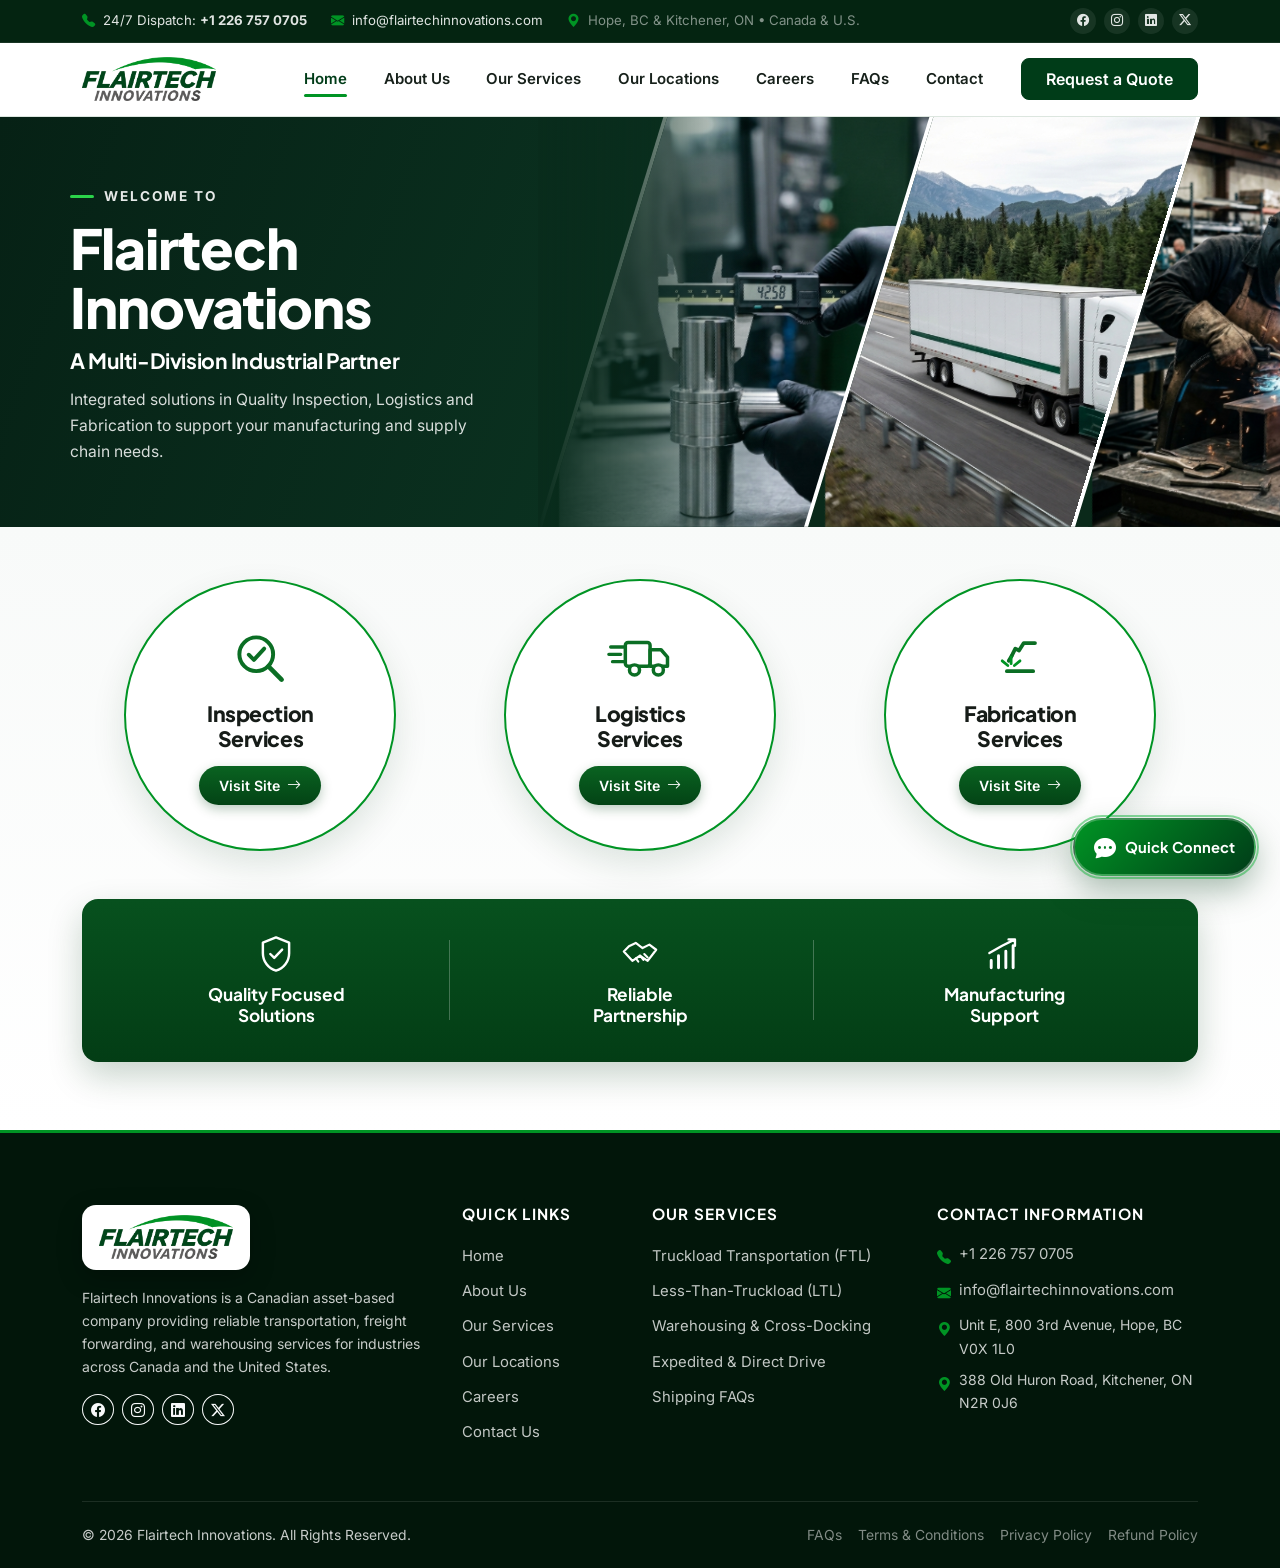
==== commit 794ffa33: "Add missing FAQs link to homepage navbar for 100% consistency across all 11 pages" ====
--- a/index.html
+++ b/index.html
@@ -1,20 +1,26 @@
+<!DOCTYPE html>
 <!DOCTYPE html>
 <html lang="en">
+
 <head>
   <meta charset="UTF-8" />
   <meta name="viewport" content="width=device-width, initial-scale=1.0" />
   <title>Flairtech Innovations — A Transportation Company That Drives Value</title>
-  <meta name="description" content="Flairtech Innovations is a Canadian asset-based transportation, freight forwarding, LTL, FTL, and warehousing company serving Canada and the United States." />
+  <meta name="description"
+    content="Flairtech Innovations is a Canadian asset-based transportation, freight forwarding, LTL, FTL, and warehousing company serving Canada and the United States." />
   <link rel="icon" type="image/png" href="assets/images/flairtech-logo-transparent.png" />
 
   <!-- Fonts & Icons -->
   <link rel="preconnect" href="https://fonts.googleapis.com" />
   <link rel="preconnect" href="https://fonts.gstatic.com" crossorigin />
-  <link href="https://fonts.googleapis.com/css2?family=Inter:wght@400;500;600;700&family=JetBrains+Mono:wght@500;600&family=Plus+Jakarta+Sans:ital,wght@0,600;0,700;0,800;1,700;1,800&display=swap" rel="stylesheet" />
+  <link
+    href="https://fonts.googleapis.com/css2?family=Inter:wght@400;500;600;700&family=JetBrains+Mono:wght@500;600&family=Plus+Jakarta+Sans:ital,wght@0,600;0,700;0,800;1,700;1,800&display=swap"
+    rel="stylesheet" />
   <link href="https://cdn.jsdelivr.net/npm/bootstrap@5.3.3/dist/css/bootstrap.min.css" rel="stylesheet" />
   <link href="https://cdn.jsdelivr.net/npm/bootstrap-icons@1.11.3/font/bootstrap-icons.min.css" rel="stylesheet" />
   <link rel="stylesheet" href="assets/css/style.css" />
 </head>
+
 <body>
 
   <!-- Top Utility Bar -->
@@ -36,10 +42,14 @@
           </span>
         </div>
         <div class="d-flex align-items-center gap-2">
-          <a href="https://www.facebook.com/" target="_blank" rel="noopener" class="social-dot" aria-label="Facebook"><i class="bi bi-facebook"></i></a>
-          <a href="https://www.instagram.com/" target="_blank" rel="noopener" class="social-dot" aria-label="Instagram"><i class="bi bi-instagram"></i></a>
-          <a href="https://www.linkedin.com/" target="_blank" rel="noopener" class="social-dot" aria-label="LinkedIn"><i class="bi bi-linkedin"></i></a>
-          <a href="https://twitter.com/" target="_blank" rel="noopener" class="social-dot" aria-label="Twitter"><i class="bi bi-twitter-x"></i></a>
+          <a href="https://www.facebook.com/" target="_blank" rel="noopener" class="social-dot" aria-label="Facebook"><i
+              class="bi bi-facebook"></i></a>
+          <a href="https://www.instagram.com/" target="_blank" rel="noopener" class="social-dot"
+            aria-label="Instagram"><i class="bi bi-instagram"></i></a>
+          <a href="https://www.linkedin.com/" target="_blank" rel="noopener" class="social-dot" aria-label="LinkedIn"><i
+              class="bi bi-linkedin"></i></a>
+          <a href="https://twitter.com/" target="_blank" rel="noopener" class="social-dot" aria-label="Twitter"><i
+              class="bi bi-twitter-x"></i></a>
         </div>
       </div>
     </div>
@@ -51,7 +61,8 @@
       <a class="navbar-brand d-flex align-items-center" href="index.html">
         <img src="assets/images/flairtech-logo-transparent.png" alt="Flairtech Innovations Logo" />
       </a>
-      <button class="navbar-toggler border-0 shadow-none" type="button" data-bs-toggle="collapse" data-bs-target="#mainNav" aria-controls="mainNav" aria-expanded="false" aria-label="Toggle navigation">
+      <button class="navbar-toggler border-0 shadow-none" type="button" data-bs-toggle="collapse"
+        data-bs-target="#mainNav" aria-controls="mainNav" aria-expanded="false" aria-label="Toggle navigation">
         <span class="navbar-toggler-icon"></span>
       </button>
       <div class="collapse navbar-collapse" id="mainNav">
@@ -61,10 +72,12 @@
           <li class="nav-item"><a class="nav-link" href="services.html">Our Services</a></li>
           <li class="nav-item"><a class="nav-link" href="locations.html">Our Locations</a></li>
           <li class="nav-item"><a class="nav-link" href="careers.html">Careers</a></li>
+          <li class="nav-item"><a class="nav-link" href="faqs.html">FAQs</a></li>
           <li class="nav-item"><a class="nav-link" href="contact.html">Contact</a></li>
         </ul>
         <div class="d-flex align-items-center gap-2 mt-2 mt-lg-0">
-          <button type="button" class="btn btn-ft-forest rounded-3 px-4 py-2" data-bs-toggle="modal" data-bs-target="#quoteModal">
+          <button type="button" class="btn btn-ft-forest rounded-3 px-4 py-2" data-bs-toggle="modal"
+            data-bs-target="#quoteModal">
             Request a Quote
           </button>
         </div>
@@ -81,7 +94,8 @@
           <h1 class="ft-split-hero-title">Flairtech<br />Innovations</h1>
           <h2 class="ft-split-hero-sub">A Multi-Division Industrial Partner</h2>
           <p class="ft-split-hero-desc">
-            Integrated solutions in Quality Inspection, Logistics and Fabrication to support your manufacturing and supply chain needs.
+            Integrated solutions in Quality Inspection, Logistics and Fabrication to support your manufacturing and
+            supply chain needs.
           </p>
         </div>
       </div>
@@ -91,7 +105,8 @@
     <div class="ft-diagonal-panels">
       <!-- Panel 1: Quality Inspection (Auto-slides cleanly) -->
       <div class="ft-diag-slice">
-        <div id="diagSlide1" class="carousel slide carousel-fade h-100" data-bs-ride="carousel" data-bs-interval="4200" data-bs-pause="false">
+        <div id="diagSlide1" class="carousel slide carousel-fade h-100" data-bs-ride="carousel" data-bs-interval="4200"
+          data-bs-pause="false">
           <div class="carousel-inner h-100">
             <div class="carousel-item active">
               <img src="assets/images/inspection.jpg" alt="Quality Inspection Digital Caliper" />
@@ -105,7 +120,8 @@
 
       <!-- Panel 2: Logistics Services (Auto-slides fleet & cross-border) -->
       <div class="ft-diag-slice">
-        <div id="diagSlide2" class="carousel slide carousel-fade h-100" data-bs-ride="carousel" data-bs-interval="4200" data-bs-pause="false">
+        <div id="diagSlide2" class="carousel slide carousel-fade h-100" data-bs-ride="carousel" data-bs-interval="4200"
+          data-bs-pause="false">
           <div class="carousel-inner h-100">
             <div class="carousel-item active">
               <img src="assets/images/hero-fleet.jpg" alt="Flairtech Semi-Truck Fleet Logistics" />
@@ -119,7 +135,8 @@
 
       <!-- Panel 3: Fabrication & Terminal Operations (Auto-slides) -->
       <div class="ft-diag-slice">
-        <div id="diagSlide3" class="carousel slide carousel-fade h-100" data-bs-ride="carousel" data-bs-interval="4200" data-bs-pause="false">
+        <div id="diagSlide3" class="carousel slide carousel-fade h-100" data-bs-ride="carousel" data-bs-interval="4200"
+          data-bs-pause="false">
           <div class="carousel-inner h-100">
             <div class="carousel-item active">
               <img src="assets/images/fabrication.jpg" alt="Industrial Metal Fabrication &amp; Welding" />
@@ -141,14 +158,16 @@
         <div class="col-md-4 reveal">
           <div class="ft-circle-card">
             <div class="ft-circle-icon">
-              <svg width="60" height="60" viewBox="0 0 64 64" fill="none" xmlns="http://www.w3.org/2000/svg" aria-hidden="true">
-                <circle cx="28" cy="28" r="18" stroke="#0b6e24" stroke-width="4.2"/>
-                <path d="M41 41L55 55" stroke="#0b6e24" stroke-width="5" stroke-linecap="round"/>
-                <path d="M20 28.5L25.5 34L36.5 22" stroke="#0b6e24" stroke-width="4.2" stroke-linecap="round" stroke-linejoin="round"/>
+              <svg width="60" height="60" viewBox="0 0 64 64" fill="none" xmlns="http://www.w3.org/2000/svg"
+                aria-hidden="true">
+                <circle cx="28" cy="28" r="18" stroke="#0b6e24" stroke-width="4.2" />
+                <path d="M41 41L55 55" stroke="#0b6e24" stroke-width="5" stroke-linecap="round" />
+                <path d="M20 28.5L25.5 34L36.5 22" stroke="#0b6e24" stroke-width="4.2" stroke-linecap="round"
+                  stroke-linejoin="round" />
               </svg>
             </div>
             <h3>Inspection<br />Services</h3>
-            <a href="services.html#specialized" class="btn-ft-visit">Visit Site <i class="bi bi-arrow-right"></i></a>
+            <a href="inspection-services.html" class="btn-ft-visit stretched-link">Visit Site <i class="bi bi-arrow-right"></i></a>
           </div>
         </div>
 
@@ -156,16 +175,17 @@
         <div class="col-md-4 reveal">
           <div class="ft-circle-card">
             <div class="ft-circle-icon">
-              <svg width="68" height="60" viewBox="0 0 72 60" fill="none" xmlns="http://www.w3.org/2000/svg" aria-hidden="true">
-                <path d="M4 18H18M2 26H15M6 34H18" stroke="#0b6e24" stroke-width="3.6" stroke-linecap="round"/>
-                <rect x="20" y="13" width="27" height="26" rx="3" stroke="#0b6e24" stroke-width="3.8"/>
-                <path d="M47 21H59L66 29V39H47V21Z" stroke="#0b6e24" stroke-width="3.8" stroke-linejoin="round"/>
-                <circle cx="30" cy="43" r="5.5" fill="#ffffff" stroke="#0b6e24" stroke-width="3.8"/>
-                <circle cx="56" cy="43" r="5.5" fill="#ffffff" stroke="#0b6e24" stroke-width="3.8"/>
+              <svg width="68" height="60" viewBox="0 0 72 60" fill="none" xmlns="http://www.w3.org/2000/svg"
+                aria-hidden="true">
+                <path d="M4 18H18M2 26H15M6 34H18" stroke="#0b6e24" stroke-width="3.6" stroke-linecap="round" />
+                <rect x="20" y="13" width="27" height="26" rx="3" stroke="#0b6e24" stroke-width="3.8" />
+                <path d="M47 21H59L66 29V39H47V21Z" stroke="#0b6e24" stroke-width="3.8" stroke-linejoin="round" />
+                <circle cx="30" cy="43" r="5.5" fill="#ffffff" stroke="#0b6e24" stroke-width="3.8" />
+                <circle cx="56" cy="43" r="5.5" fill="#ffffff" stroke="#0b6e24" stroke-width="3.8" />
               </svg>
             </div>
             <h3>Logistics<br />Services</h3>
-            <a href="services.html" class="btn-ft-visit">Visit Site <i class="bi bi-arrow-right"></i></a>
+            <a href="logistics-services.html" class="btn-ft-visit stretched-link">Visit Site <i class="bi bi-arrow-right"></i></a>
           </div>
         </div>
 
@@ -173,15 +193,18 @@
         <div class="col-md-4 reveal">
           <div class="ft-circle-card">
             <div class="ft-circle-icon">
-              <svg width="62" height="60" viewBox="0 0 64 64" fill="none" xmlns="http://www.w3.org/2000/svg" aria-hidden="true">
-                <path d="M18 46H46" stroke="#0b6e24" stroke-width="4" stroke-linecap="round"/>
-                <path d="M48 16L36 16L31 24L27 22L23 30" stroke="#0b6e24" stroke-width="4" stroke-linecap="round" stroke-linejoin="round"/>
-                <path d="M23 30L20 35" stroke="#0b6e24" stroke-width="4" stroke-linecap="round"/>
-                <path d="M19 40L13 35M26 40L32 35M22.5 38V31" stroke="#009424" stroke-width="3" stroke-linecap="round"/>
+              <svg width="62" height="60" viewBox="0 0 64 64" fill="none" xmlns="http://www.w3.org/2000/svg"
+                aria-hidden="true">
+                <path d="M18 46H46" stroke="#0b6e24" stroke-width="4" stroke-linecap="round" />
+                <path d="M48 16L36 16L31 24L27 22L23 30" stroke="#0b6e24" stroke-width="4" stroke-linecap="round"
+                  stroke-linejoin="round" />
+                <path d="M23 30L20 35" stroke="#0b6e24" stroke-width="4" stroke-linecap="round" />
+                <path d="M19 40L13 35M26 40L32 35M22.5 38V31" stroke="#009424" stroke-width="3"
+                  stroke-linecap="round" />
               </svg>
             </div>
             <h3>Fabrication<br />Services</h3>
-            <a href="contact.html?service=Other" class="btn-ft-visit">Visit Site <i class="bi bi-arrow-right"></i></a>
+            <a href="fabrication-services.html" class="btn-ft-visit stretched-link">Visit Site <i class="bi bi-arrow-right"></i></a>
           </div>
         </div>
       </div>
@@ -191,9 +214,12 @@
         <div class="row g-3 align-items-center">
           <div class="col-md-4 ft-trust-col">
             <div class="ft-trust-item">
-              <svg width="42" height="42" viewBox="0 0 48 48" fill="none" xmlns="http://www.w3.org/2000/svg" aria-hidden="true">
-                <path d="M24 5L39 11V23C39 32.5 32.6 40.5 24 43C15.4 40.5 9 32.5 9 23V11L24 5Z" stroke="#ffffff" stroke-width="2.8" stroke-linejoin="round"/>
-                <path d="M17.5 24L22 28.5L31 19" stroke="#ffffff" stroke-width="2.8" stroke-linecap="round" stroke-linejoin="round"/>
+              <svg width="42" height="42" viewBox="0 0 48 48" fill="none" xmlns="http://www.w3.org/2000/svg"
+                aria-hidden="true">
+                <path d="M24 5L39 11V23C39 32.5 32.6 40.5 24 43C15.4 40.5 9 32.5 9 23V11L24 5Z" stroke="#ffffff"
+                  stroke-width="2.8" stroke-linejoin="round" />
+                <path d="M17.5 24L22 28.5L31 19" stroke="#ffffff" stroke-width="2.8" stroke-linecap="round"
+                  stroke-linejoin="round" />
               </svg>
               <div class="title">Quality Focused<br />Solutions</div>
             </div>
@@ -201,9 +227,12 @@
 
           <div class="col-md-4 ft-trust-col">
             <div class="ft-trust-item">
-              <svg width="46" height="42" viewBox="0 0 54 46" fill="none" xmlns="http://www.w3.org/2000/svg" aria-hidden="true">
-                <path d="M14 14L22 10L30 16L38 12L46 18L36 31L27 25L18 31L8 20L14 14Z" stroke="#ffffff" stroke-width="2.6" stroke-linejoin="round"/>
-                <path d="M22 28L25 32M27 25L31 30M32 23L36 27" stroke="#ffffff" stroke-width="2.4" stroke-linecap="round"/>
+              <svg width="46" height="42" viewBox="0 0 54 46" fill="none" xmlns="http://www.w3.org/2000/svg"
+                aria-hidden="true">
+                <path d="M14 14L22 10L30 16L38 12L46 18L36 31L27 25L18 31L8 20L14 14Z" stroke="#ffffff"
+                  stroke-width="2.6" stroke-linejoin="round" />
+                <path d="M22 28L25 32M27 25L31 30M32 23L36 27" stroke="#ffffff" stroke-width="2.4"
+                  stroke-linecap="round" />
               </svg>
               <div class="title">Reliable<br />Partnership</div>
             </div>
@@ -211,9 +240,12 @@
 
           <div class="col-md-4 ft-trust-col">
             <div class="ft-trust-item">
-              <svg width="44" height="42" viewBox="0 0 48 46" fill="none" xmlns="http://www.w3.org/2000/svg" aria-hidden="true">
-                <path d="M10 38V30M18 38V25M26 38V20M34 38V14" stroke="#ffffff" stroke-width="3.2" stroke-linecap="round"/>
-                <path d="M8 22L22 14L36 7M36 7H29M36 7V14" stroke="#ffffff" stroke-width="2.6" stroke-linecap="round" stroke-linejoin="round"/>
+              <svg width="44" height="42" viewBox="0 0 48 46" fill="none" xmlns="http://www.w3.org/2000/svg"
+                aria-hidden="true">
+                <path d="M10 38V30M18 38V25M26 38V20M34 38V14" stroke="#ffffff" stroke-width="3.2"
+                  stroke-linecap="round" />
+                <path d="M8 22L22 14L36 7M36 7H29M36 7V14" stroke="#ffffff" stroke-width="2.6" stroke-linecap="round"
+                  stroke-linejoin="round" />
               </svg>
               <div class="title">Manufacturing<br />Support</div>
             </div>
@@ -234,13 +266,22 @@
             <img src="assets/images/flairtech-logo-transparent.png" alt="Flairtech Innovations" />
           </div>
           <p class="small mb-3">
-            Flairtech Innovations is a Canadian asset-based company providing reliable transportation, freight forwarding, and warehousing services for industries across Canada and the United States.
+            Flairtech Innovations is a Canadian asset-based company providing reliable transportation, freight
+            forwarding, and warehousing services for industries across Canada and the United States.
           </p>
           <div class="d-flex gap-2">
-            <a href="https://www.facebook.com/" target="_blank" rel="noopener" class="btn btn-sm btn-outline-light rounded-circle" aria-label="Facebook"><i class="bi bi-facebook"></i></a>
-            <a href="https://www.instagram.com/" target="_blank" rel="noopener" class="btn btn-sm btn-outline-light rounded-circle" aria-label="Instagram"><i class="bi bi-instagram"></i></a>
-            <a href="https://www.linkedin.com/" target="_blank" rel="noopener" class="btn btn-sm btn-outline-light rounded-circle" aria-label="LinkedIn"><i class="bi bi-linkedin"></i></a>
-            <a href="https://twitter.com/" target="_blank" rel="noopener" class="btn btn-sm btn-outline-light rounded-circle" aria-label="Twitter"><i class="bi bi-twitter-x"></i></a>
+            <a href="https://www.facebook.com/" target="_blank" rel="noopener"
+              class="btn btn-sm btn-outline-light rounded-circle" aria-label="Facebook"><i
+                class="bi bi-facebook"></i></a>
+            <a href="https://www.instagram.com/" target="_blank" rel="noopener"
+              class="btn btn-sm btn-outline-light rounded-circle" aria-label="Instagram"><i
+                class="bi bi-instagram"></i></a>
+            <a href="https://www.linkedin.com/" target="_blank" rel="noopener"
+              class="btn btn-sm btn-outline-light rounded-circle" aria-label="LinkedIn"><i
+                class="bi bi-linkedin"></i></a>
+            <a href="https://twitter.com/" target="_blank" rel="noopener"
+              class="btn btn-sm btn-outline-light rounded-circle" aria-label="Twitter"><i
+                class="bi bi-twitter-x"></i></a>
           </div>
         </div>
 
@@ -270,10 +311,14 @@
         <div class="col-lg-3">
           <h6>Contact Information</h6>
           <ul class="ft-footer-links small">
-            <li class="d-flex gap-2"><i class="bi bi-telephone-fill text-emerald-brand mt-1"></i> <a href="tel:+12267570705">+1 226 757 0705</a></li>
-            <li class="d-flex gap-2"><i class="bi bi-envelope-fill text-emerald-brand mt-1"></i> <a href="mailto:info@flairtechinnovations.com">info@flairtechinnovations.com</a></li>
-            <li class="d-flex gap-2"><i class="bi bi-geo-alt-fill text-emerald-brand mt-1"></i> <span>Unit E, 800 3rd Avenue, Hope, BC V0X 1L0</span></li>
-            <li class="d-flex gap-2"><i class="bi bi-geo-alt-fill text-emerald-brand mt-1"></i> <span>388 Old Huron Road, Kitchener, ON N2R 0J6</span></li>
+            <li class="d-flex gap-2"><i class="bi bi-telephone-fill text-emerald-brand mt-1"></i> <a
+                href="tel:+12267570705">+1 226 757 0705</a></li>
+            <li class="d-flex gap-2"><i class="bi bi-envelope-fill text-emerald-brand mt-1"></i> <a
+                href="mailto:info@flairtechinnovations.com">info@flairtechinnovations.com</a></li>
+            <li class="d-flex gap-2"><i class="bi bi-geo-alt-fill text-emerald-brand mt-1"></i> <span>Unit E, 800 3rd
+                Avenue, Hope, BC V0X 1L0</span></li>
+            <li class="d-flex gap-2"><i class="bi bi-geo-alt-fill text-emerald-brand mt-1"></i> <span>388 Old Huron
+                Road, Kitchener, ON N2R 0J6</span></li>
           </ul>
         </div>
       </div>
@@ -302,7 +347,8 @@
           <button type="button" class="btn-close btn-close-white" data-bs-dismiss="modal" aria-label="Close"></button>
         </div>
         <div class="modal-body p-4">
-          <form class="ft-interactive-form needs-validation" novalidate data-feedback="modalQuoteFeedback" data-subject="New Popup Quotation Request">
+          <form class="ft-interactive-form needs-validation" novalidate data-feedback="modalQuoteFeedback"
+            data-subject="New Popup Quotation Request">
             <div class="row g-3">
               <div class="col-md-6">
                 <label class="form-label fw-semibold small">Full Name *</label>
@@ -339,12 +385,15 @@
                 <input type="text" name="destination" class="form-control" required placeholder="e.g., Vancouver, BC" />
               </div>
               <div class="col-12">
-                <label class="form-label fw-semibold small">Shipment Details (Weight, Pallets, Special Equipment)</label>
-                <textarea name="details" class="form-control" rows="3" placeholder="Tell us about freight dimensions, tailgate needs, or target pickup date..."></textarea>
+                <label class="form-label fw-semibold small">Shipment Details (Weight, Pallets, Special
+                  Equipment)</label>
+                <textarea name="details" class="form-control" rows="3"
+                  placeholder="Tell us about freight dimensions, tailgate needs, or target pickup date..."></textarea>
               </div>
               <div class="col-12 ft-form-error alert alert-warning d-none small mb-0 rounded-3">
                 Could not reach the mail server automatically. Click to send via your email app:
-                <a href="mailto:info@flairtechinnovations.com" class="ft-mailto-fallback fw-bold ms-1">Open Email App →</a>
+                <a href="mailto:info@flairtechinnovations.com" class="ft-mailto-fallback fw-bold ms-1">Open Email App
+                  →</a>
               </div>
               <div class="col-12 d-grid mt-2">
                 <button type="submit" class="btn btn-ft-primary btn-lg justify-content-center">
@@ -354,12 +403,16 @@
             </div>
           </form>
           <div id="modalQuoteFeedback" class="d-none text-center py-4 px-2">
-            <div class="mx-auto mb-3 d-inline-flex align-items-center justify-content-center rounded-circle bg-mint-tint text-emerald-brand" style="width:72px;height:72px;font-size:2.2rem;border:2px solid var(--ft-emerald);">
+            <div
+              class="mx-auto mb-3 d-inline-flex align-items-center justify-content-center rounded-circle bg-mint-tint text-emerald-brand"
+              style="width:72px;height:72px;font-size:2.2rem;border:2px solid var(--ft-emerald);">
               <i class="bi bi-check-lg"></i>
             </div>
             <h4 class="text-forest mb-2">Thank You! Quote Request Sent</h4>
             <p class="small text-muted-brand mb-3">
-              Your quotation inquiry has been sent to <strong class="sent-to-email text-forest">info@flairtechinnovations.com</strong>. Reference: <span class="font-mono fw-bold text-forest ref-code"></span>.
+              Your quotation inquiry has been sent to <strong
+                class="sent-to-email text-forest">info@flairtechinnovations.com</strong>. Reference: <span
+                class="font-mono fw-bold text-forest ref-code"></span>.
             </p>
             <div class="d-flex flex-wrap justify-content-center gap-2">
               <button type="button" class="btn btn-ft-outline btn-sm ft-reset-form-btn">Send Another Quote</button>
@@ -374,4 +427,5 @@
   <script src="https://cdn.jsdelivr.net/npm/bootstrap@5.3.3/dist/js/bootstrap.bundle.min.js"></script>
   <script src="assets/js/main.js"></script>
 </body>
-</html>
+
+</html>
--- a/assets/css/style.css
+++ b/assets/css/style.css
@@ -430,6 +430,7 @@
   padding: 3.25rem 0 4.25rem;
 }
 .ft-circle-card {
+  position: relative;
   width: 272px;
   height: 272px;
   margin: 0 auto;
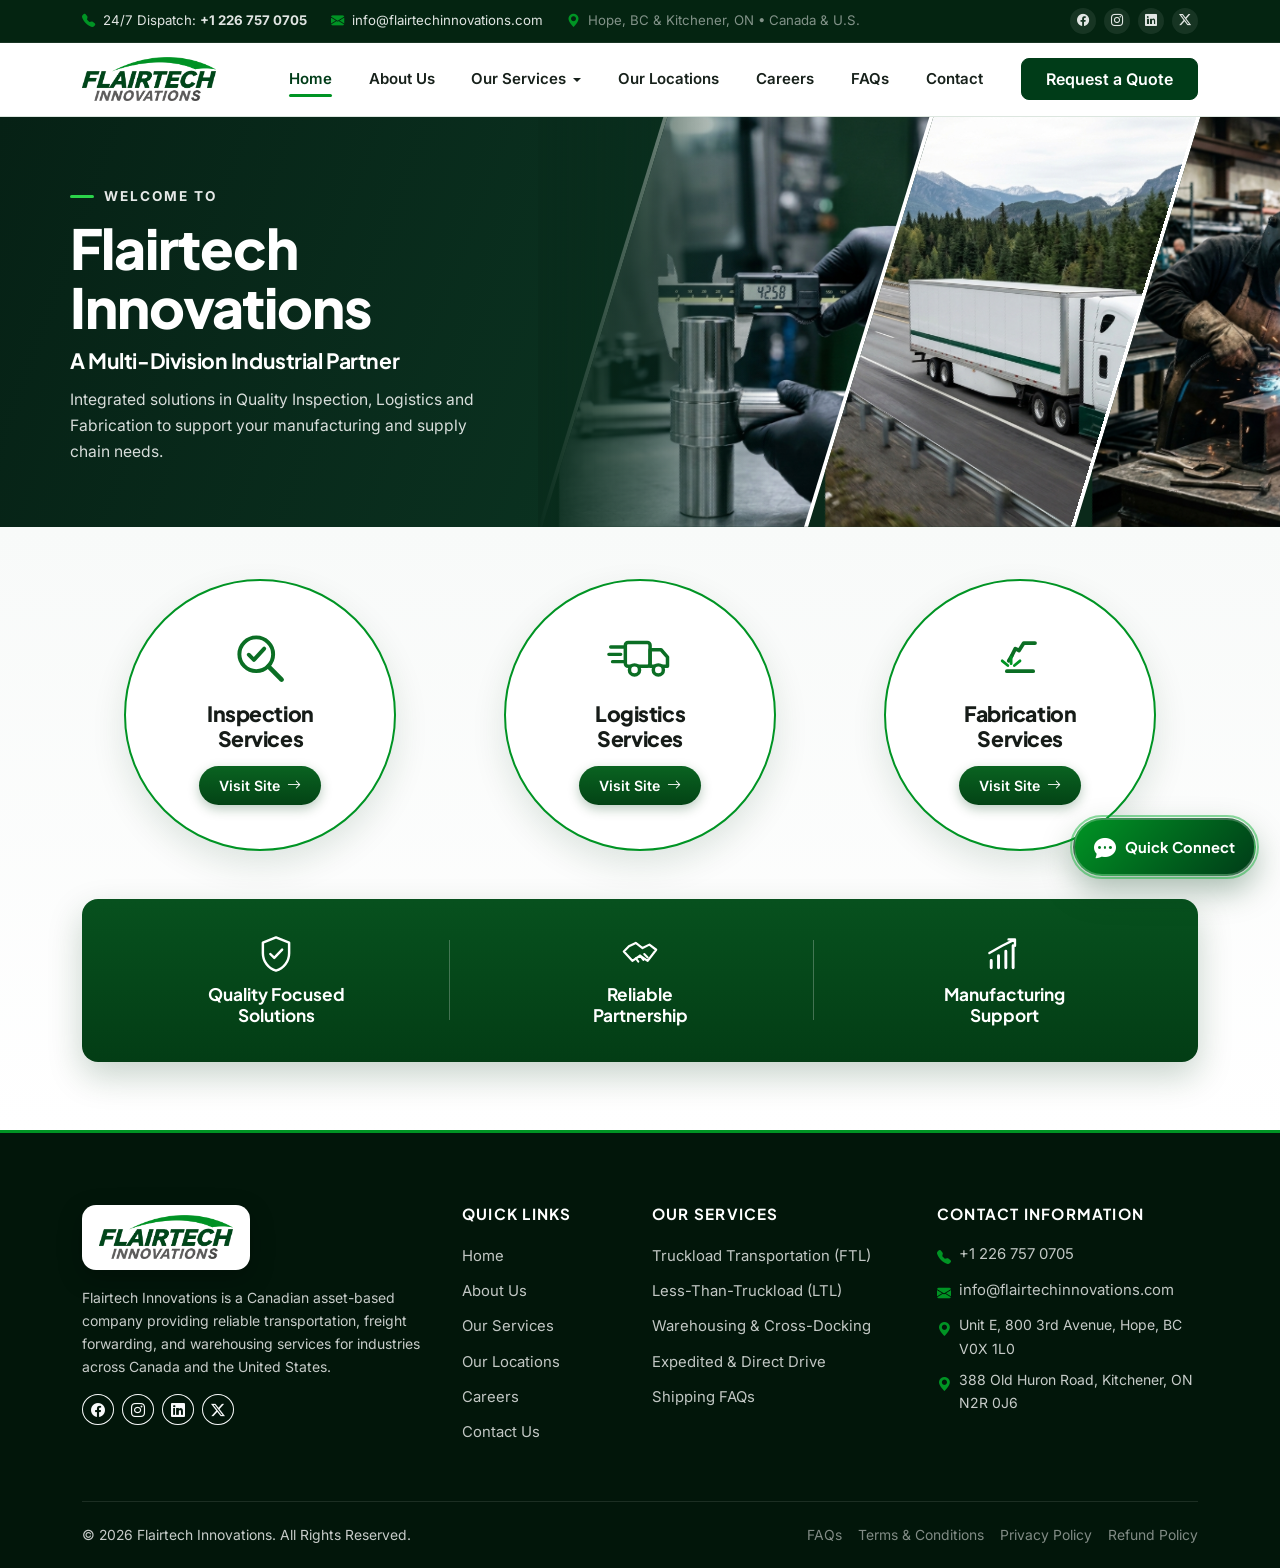
==== commit d3a2976e: "Add 3-service Our Services dropdown menu across all pages" ====
--- a/index.html
+++ b/index.html
@@ -69,7 +69,14 @@
         <ul class="navbar-nav ms-auto me-lg-4 mb-2 mb-lg-0 gap-lg-2">
           <li class="nav-item"><a class="nav-link active" href="index.html">Home</a></li>
           <li class="nav-item"><a class="nav-link" href="about.html">About Us</a></li>
-          <li class="nav-item"><a class="nav-link" href="services.html">Our Services</a></li>
+          <li class="nav-item dropdown">
+            <a class="nav-link dropdown-toggle" href="services.html" role="button" data-bs-toggle="dropdown" aria-expanded="false">Our Services</a>
+            <ul class="dropdown-menu ft-dropdown-menu">
+              <li><a class="dropdown-item ft-dropdown-item" href="inspection-services.html"><span class="ft-dropdown-icon"><i class="bi bi-search"></i></span><span><span class="d-block fw-bold small">Inspection Services</span><span class="d-block text-muted-brand" style="font-size:0.75rem;">Quality Audits & Metrology</span></span></a></li>
+              <li><a class="dropdown-item ft-dropdown-item" href="logistics-services.html"><span class="ft-dropdown-icon"><i class="bi bi-truck"></i></span><span><span class="d-block fw-bold small">Logistics Services</span><span class="d-block text-muted-brand" style="font-size:0.75rem;">FTL, LTL & Warehousing</span></span></a></li>
+              <li><a class="dropdown-item ft-dropdown-item" href="fabrication-services.html"><span class="ft-dropdown-icon"><i class="bi bi-tools"></i></span><span><span class="d-block fw-bold small">Fabrication Services</span><span class="d-block text-muted-brand" style="font-size:0.75rem;">Custom Metal & Welding</span></span></a></li>
+            </ul>
+          </li>
           <li class="nav-item"><a class="nav-link" href="locations.html">Our Locations</a></li>
           <li class="nav-item"><a class="nav-link" href="careers.html">Careers</a></li>
           <li class="nav-item"><a class="nav-link" href="faqs.html">FAQs</a></li>
--- a/assets/css/style.css
+++ b/assets/css/style.css
@@ -261,7 +261,7 @@
   border-radius: 0;
   position: relative;
 }
-.ft-navbar .nav-link::after {
+.ft-navbar .nav-link:not(.dropdown-toggle)::after {
   content: '';
   position: absolute;
   left: 0.9rem;
@@ -278,9 +278,76 @@
   color: var(--ft-forest);
   background: transparent;
 }
-.ft-navbar .nav-link:hover::after,
-.ft-navbar .nav-link.active::after {
+.ft-navbar .nav-link:not(.dropdown-toggle):hover::after,
+.ft-navbar .nav-link:not(.dropdown-toggle).active::after {
   transform: scaleX(1);
+}
+
+/* Our Services Navbar Dropdown */
+.ft-navbar .dropdown-toggle::after {
+  margin-left: 0.45rem;
+  vertical-align: 0.14em;
+  transition: transform 0.2s ease;
+}
+.ft-navbar .nav-item.dropdown:hover .dropdown-toggle::after,
+.ft-navbar .dropdown-toggle.show::after {
+  transform: rotate(180deg);
+}
+.ft-navbar .nav-item.dropdown .nav-link.active {
+  color: var(--ft-emerald);
+}
+.ft-dropdown-menu {
+  border: 1px solid var(--ft-border);
+  border-radius: 16px;
+  padding: 0.55rem;
+  min-width: 270px;
+  box-shadow: var(--ft-shadow-lg);
+  background: rgba(255, 255, 255, 0.98);
+  backdrop-filter: blur(14px);
+  margin-top: 0.35rem;
+}
+.ft-dropdown-item {
+  display: flex;
+  align-items: center;
+  gap: 0.75rem;
+  padding: 0.65rem 0.85rem;
+  border-radius: 12px;
+  color: var(--ft-ink);
+  transition: var(--ft-transition);
+}
+.ft-dropdown-item:hover,
+.ft-dropdown-item.active {
+  background: var(--ft-mint-tint);
+  color: var(--ft-forest);
+}
+.ft-dropdown-icon {
+  width: 36px;
+  height: 36px;
+  border-radius: 10px;
+  background: var(--ft-surface);
+  color: var(--ft-emerald);
+  display: inline-flex;
+  align-items: center;
+  justify-content: center;
+  font-size: 1rem;
+  flex-shrink: 0;
+  transition: var(--ft-transition);
+}
+.ft-dropdown-item:hover .ft-dropdown-icon,
+.ft-dropdown-item.active .ft-dropdown-icon {
+  background: var(--ft-emerald);
+  color: #ffffff;
+}
+@media (min-width: 992px) {
+  .ft-navbar .nav-item.dropdown:hover > .ft-dropdown-menu {
+    display: block;
+    margin-top: 0;
+    animation: ftDropdownFade 0.2s ease forwards;
+  }
+}
+@keyframes ftDropdownFade {
+  from { opacity: 0; transform: translateY(8px); }
+  to { opacity: 1; transform: translateY(0); }
 }
 
 /* Multi-Division Diagonal Split Hero Banner (Reference Match + Auto-Slide) */
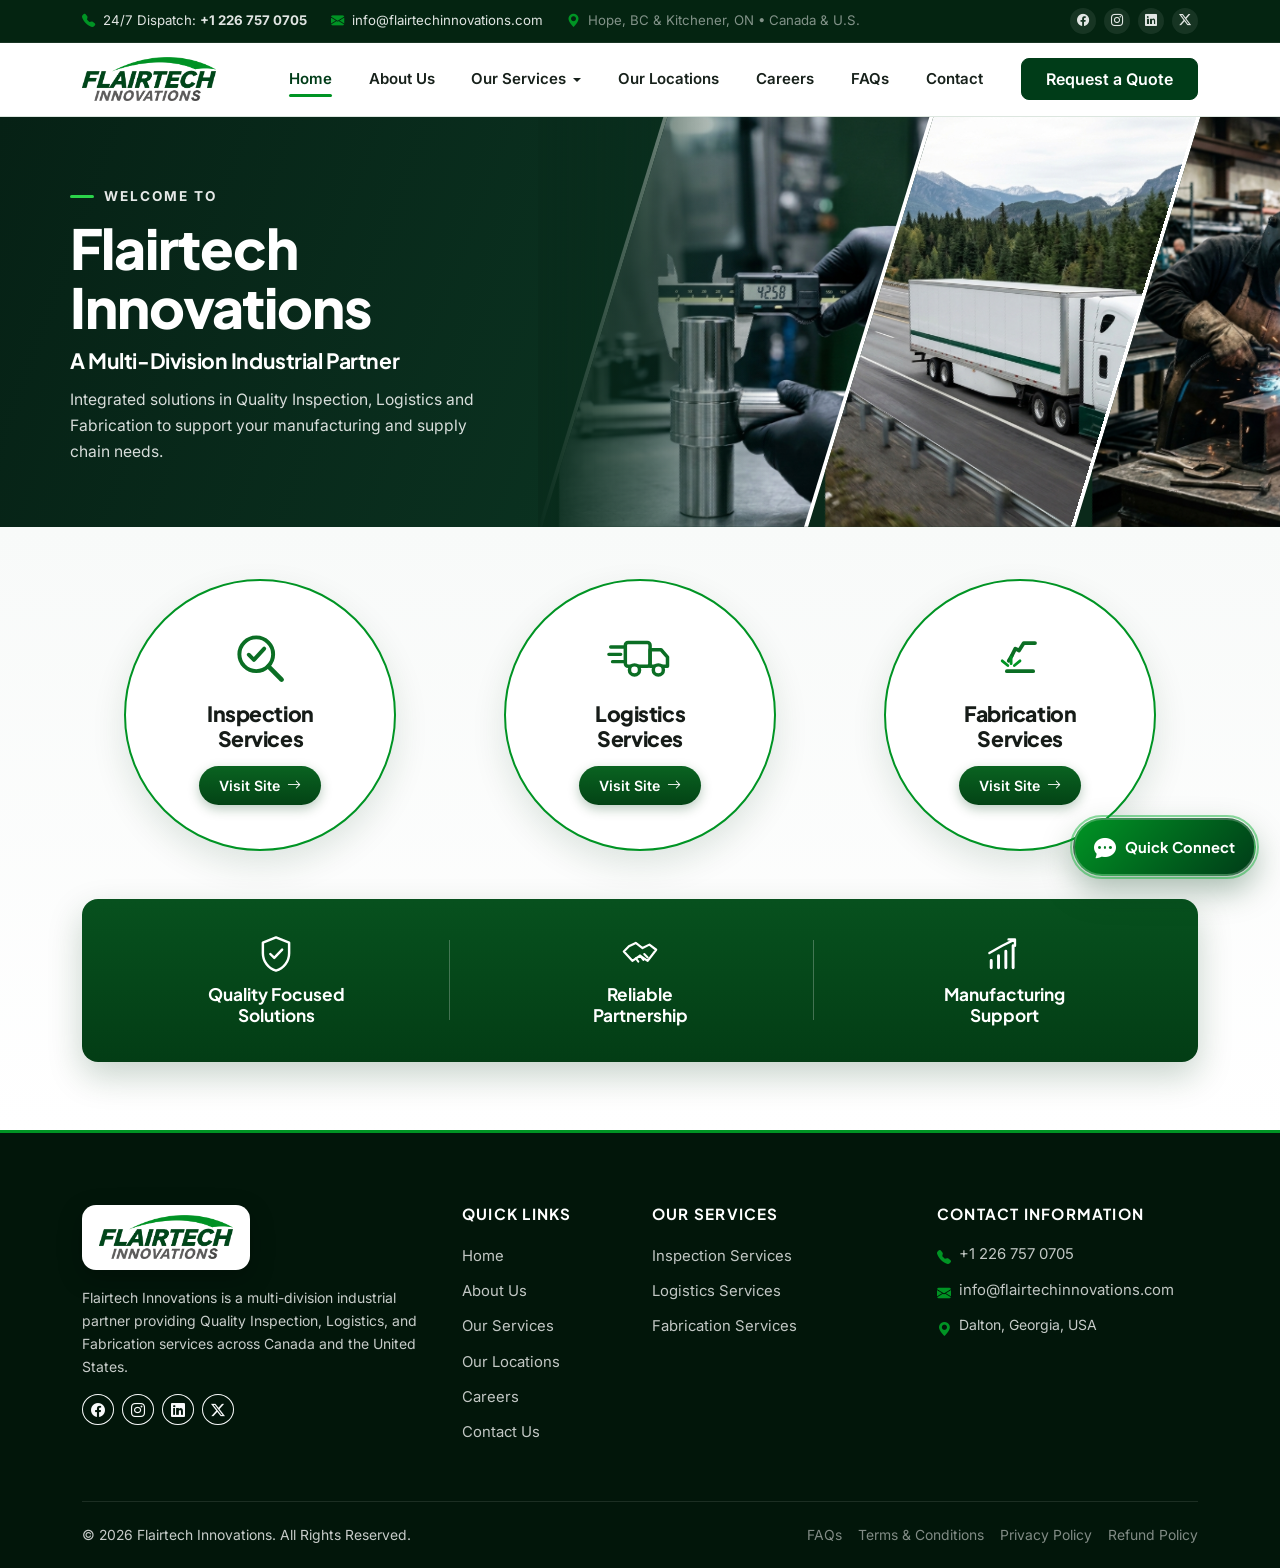
==== commit 95bda6da: "Update footer Our Services to 3 divisions and Contact location to USA across all pages" ====
--- a/index.html
+++ b/index.html
@@ -273,22 +273,13 @@
             <img src="assets/images/flairtech-logo-transparent.png" alt="Flairtech Innovations" />
           </div>
           <p class="small mb-3">
-            Flairtech Innovations is a Canadian asset-based company providing reliable transportation, freight
-            forwarding, and warehousing services for industries across Canada and the United States.
+            Flairtech Innovations is a multi-division industrial partner providing Quality Inspection, Logistics, and Fabrication services across Canada and the United States.
           </p>
           <div class="d-flex gap-2">
-            <a href="https://www.facebook.com/" target="_blank" rel="noopener"
-              class="btn btn-sm btn-outline-light rounded-circle" aria-label="Facebook"><i
-                class="bi bi-facebook"></i></a>
-            <a href="https://www.instagram.com/" target="_blank" rel="noopener"
-              class="btn btn-sm btn-outline-light rounded-circle" aria-label="Instagram"><i
-                class="bi bi-instagram"></i></a>
-            <a href="https://www.linkedin.com/" target="_blank" rel="noopener"
-              class="btn btn-sm btn-outline-light rounded-circle" aria-label="LinkedIn"><i
-                class="bi bi-linkedin"></i></a>
-            <a href="https://twitter.com/" target="_blank" rel="noopener"
-              class="btn btn-sm btn-outline-light rounded-circle" aria-label="Twitter"><i
-                class="bi bi-twitter-x"></i></a>
+            <a href="https://www.facebook.com/" target="_blank" rel="noopener" class="btn btn-sm btn-outline-light rounded-circle" aria-label="Facebook"><i class="bi bi-facebook"></i></a>
+            <a href="https://www.instagram.com/" target="_blank" rel="noopener" class="btn btn-sm btn-outline-light rounded-circle" aria-label="Instagram"><i class="bi bi-instagram"></i></a>
+            <a href="https://www.linkedin.com/" target="_blank" rel="noopener" class="btn btn-sm btn-outline-light rounded-circle" aria-label="LinkedIn"><i class="bi bi-linkedin"></i></a>
+            <a href="https://twitter.com/" target="_blank" rel="noopener" class="btn btn-sm btn-outline-light rounded-circle" aria-label="Twitter"><i class="bi bi-twitter-x"></i></a>
           </div>
         </div>
 
@@ -307,25 +298,18 @@
         <div class="col-6 col-lg-3">
           <h6>Our Services</h6>
           <ul class="ft-footer-links">
-            <li><a href="services.html#ftl">Truckload Transportation (FTL)</a></li>
-            <li><a href="services.html#ltl">Less-Than-Truckload (LTL)</a></li>
-            <li><a href="services.html#warehousing">Warehousing &amp; Cross-Docking</a></li>
-            <li><a href="services.html#specialized">Expedited &amp; Direct Drive</a></li>
-            <li><a href="faqs.html">Shipping FAQs</a></li>
+            <li><a href="inspection-services.html">Inspection Services</a></li>
+            <li><a href="logistics-services.html">Logistics Services</a></li>
+            <li><a href="fabrication-services.html">Fabrication Services</a></li>
           </ul>
         </div>
 
         <div class="col-lg-3">
           <h6>Contact Information</h6>
           <ul class="ft-footer-links small">
-            <li class="d-flex gap-2"><i class="bi bi-telephone-fill text-emerald-brand mt-1"></i> <a
-                href="tel:+12267570705">+1 226 757 0705</a></li>
-            <li class="d-flex gap-2"><i class="bi bi-envelope-fill text-emerald-brand mt-1"></i> <a
-                href="mailto:info@flairtechinnovations.com">info@flairtechinnovations.com</a></li>
-            <li class="d-flex gap-2"><i class="bi bi-geo-alt-fill text-emerald-brand mt-1"></i> <span>Unit E, 800 3rd
-                Avenue, Hope, BC V0X 1L0</span></li>
-            <li class="d-flex gap-2"><i class="bi bi-geo-alt-fill text-emerald-brand mt-1"></i> <span>388 Old Huron
-                Road, Kitchener, ON N2R 0J6</span></li>
+            <li class="d-flex gap-2"><i class="bi bi-telephone-fill text-emerald-brand mt-1"></i> <a href="tel:+12267570705">+1 226 757 0705</a></li>
+            <li class="d-flex gap-2"><i class="bi bi-envelope-fill text-emerald-brand mt-1"></i> <a href="mailto:info@flairtechinnovations.com">info@flairtechinnovations.com</a></li>
+            <li class="d-flex gap-2"><i class="bi bi-geo-alt-fill text-emerald-brand mt-1"></i> <span>Dalton, Georgia, USA</span></li>
           </ul>
         </div>
       </div>
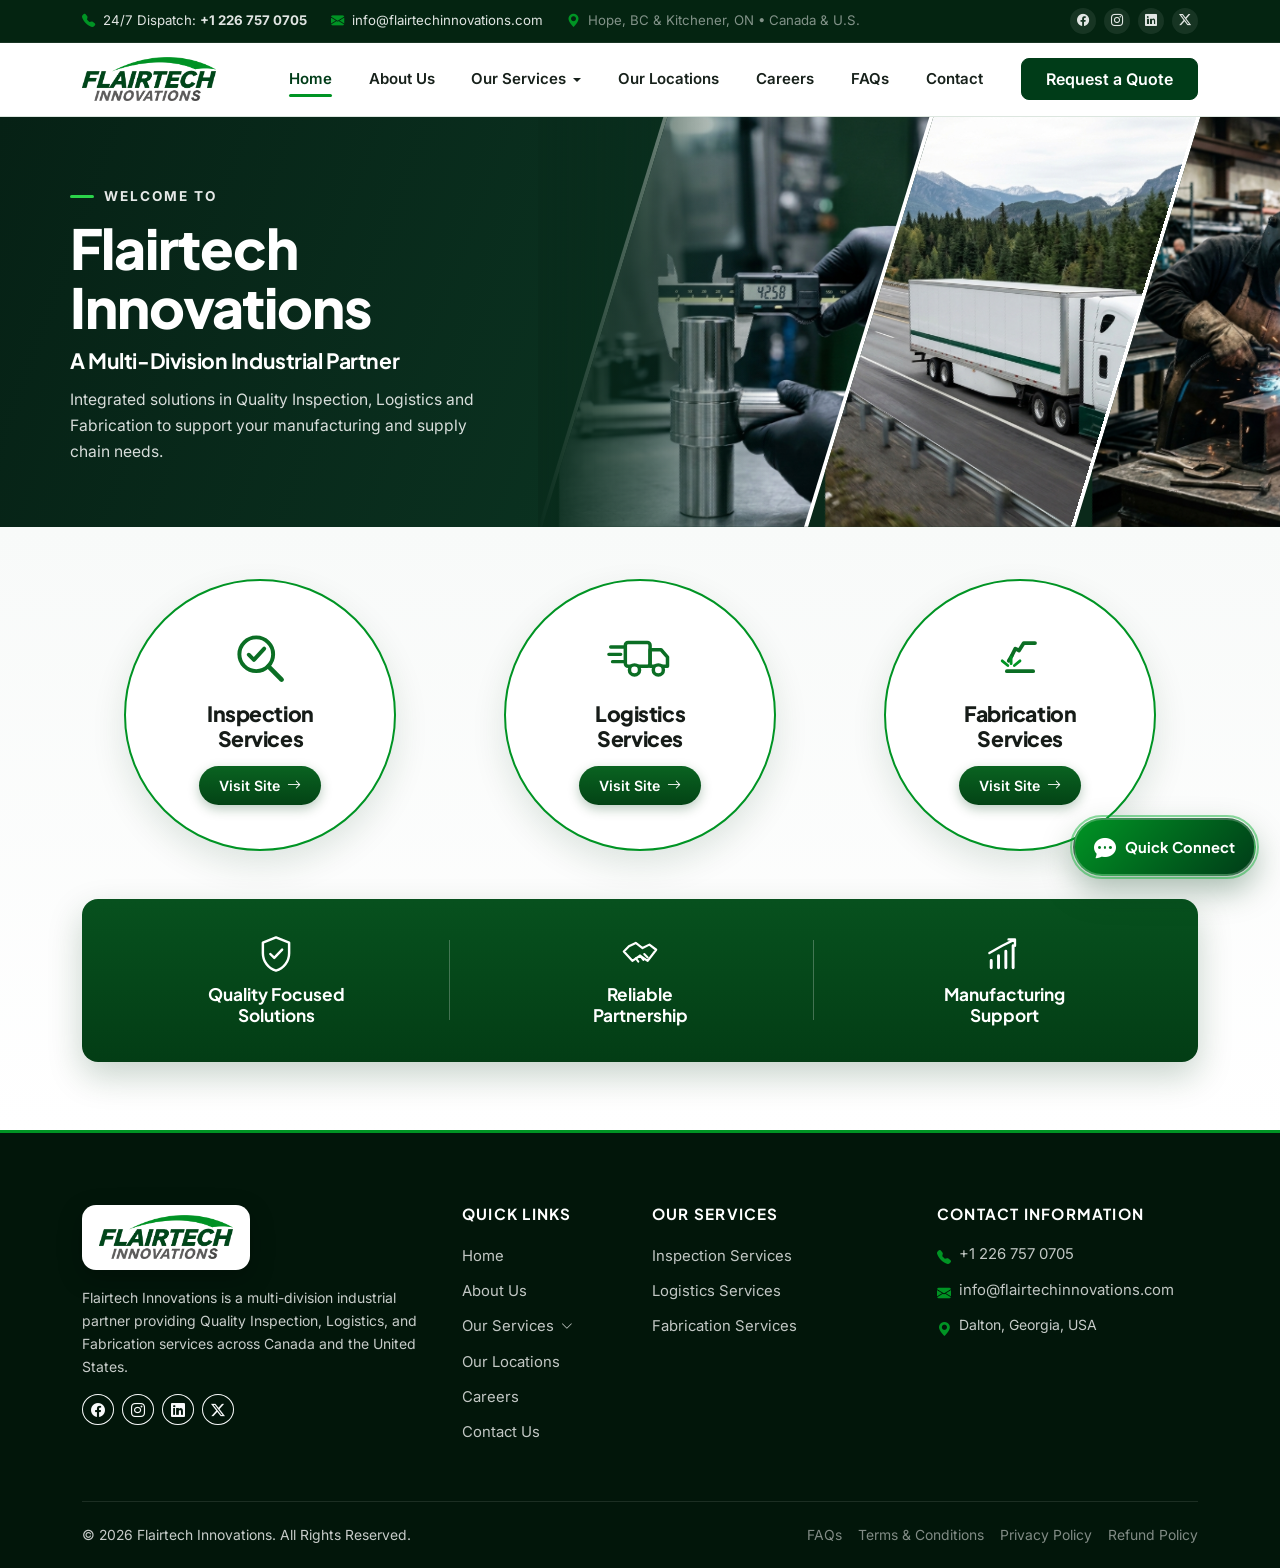
==== commit 001ac5fe: "Add Our Services 3-division dropdown inside Footer Quick Links across all pages" ====
--- a/index.html
+++ b/index.html
@@ -288,7 +288,17 @@
           <ul class="ft-footer-links">
             <li><a href="index.html">Home</a></li>
             <li><a href="about.html">About Us</a></li>
-            <li><a href="services.html">Our Services</a></li>
+            <li>
+              <button type="button" class="ft-footer-dropdown-btn" aria-expanded="false">
+                <span>Our Services</span>
+                <i class="bi bi-chevron-down"></i>
+              </button>
+              <ul class="ft-footer-submenu">
+                <li><a href="inspection-services.html">Inspection Services</a></li>
+                <li><a href="logistics-services.html">Logistics Services</a></li>
+                <li><a href="fabrication-services.html">Fabrication Services</a></li>
+              </ul>
+            </li>
             <li><a href="locations.html">Our Locations</a></li>
             <li><a href="careers.html">Careers</a></li>
             <li><a href="contact.html">Contact Us</a></li>
--- a/assets/css/style.css
+++ b/assets/css/style.css
@@ -1156,6 +1156,50 @@
   color: #62eb82;
   padding-left: 4px;
 }
+.ft-footer-dropdown-btn {
+  background: transparent;
+  border: none;
+  padding: 0;
+  color: rgba(255, 255, 255, 0.76);
+  font-size: 0.93rem;
+  display: inline-flex;
+  align-items: center;
+  gap: 0.45rem;
+  cursor: pointer;
+  transition: var(--ft-transition);
+}
+.ft-footer-dropdown-btn:hover,
+.ft-footer-dropdown-btn[aria-expanded="true"] {
+  color: #62eb82;
+}
+.ft-footer-dropdown-btn i {
+  font-size: 0.75rem;
+  transition: transform 0.25s ease;
+}
+.ft-footer-dropdown-btn[aria-expanded="true"] i {
+  transform: rotate(180deg);
+}
+.ft-footer-submenu {
+  list-style: none;
+  padding: 0.35rem 0 0.25rem 0.85rem;
+  margin: 0.35rem 0 0.2rem 0.15rem;
+  border-left: 2px solid var(--ft-emerald);
+  display: none;
+}
+.ft-footer-submenu.show {
+  display: block;
+  animation: ftDropdownFade 0.22s ease forwards;
+}
+.ft-footer-submenu li {
+  margin-bottom: 0.35rem;
+}
+.ft-footer-submenu a {
+  font-size: 0.86rem;
+  color: rgba(255, 255, 255, 0.7);
+}
+.ft-footer-submenu a:hover {
+  color: #62eb82;
+}
 .ft-footer-bottom {
   margin-top: 3rem;
   padding: 1.35rem 0;
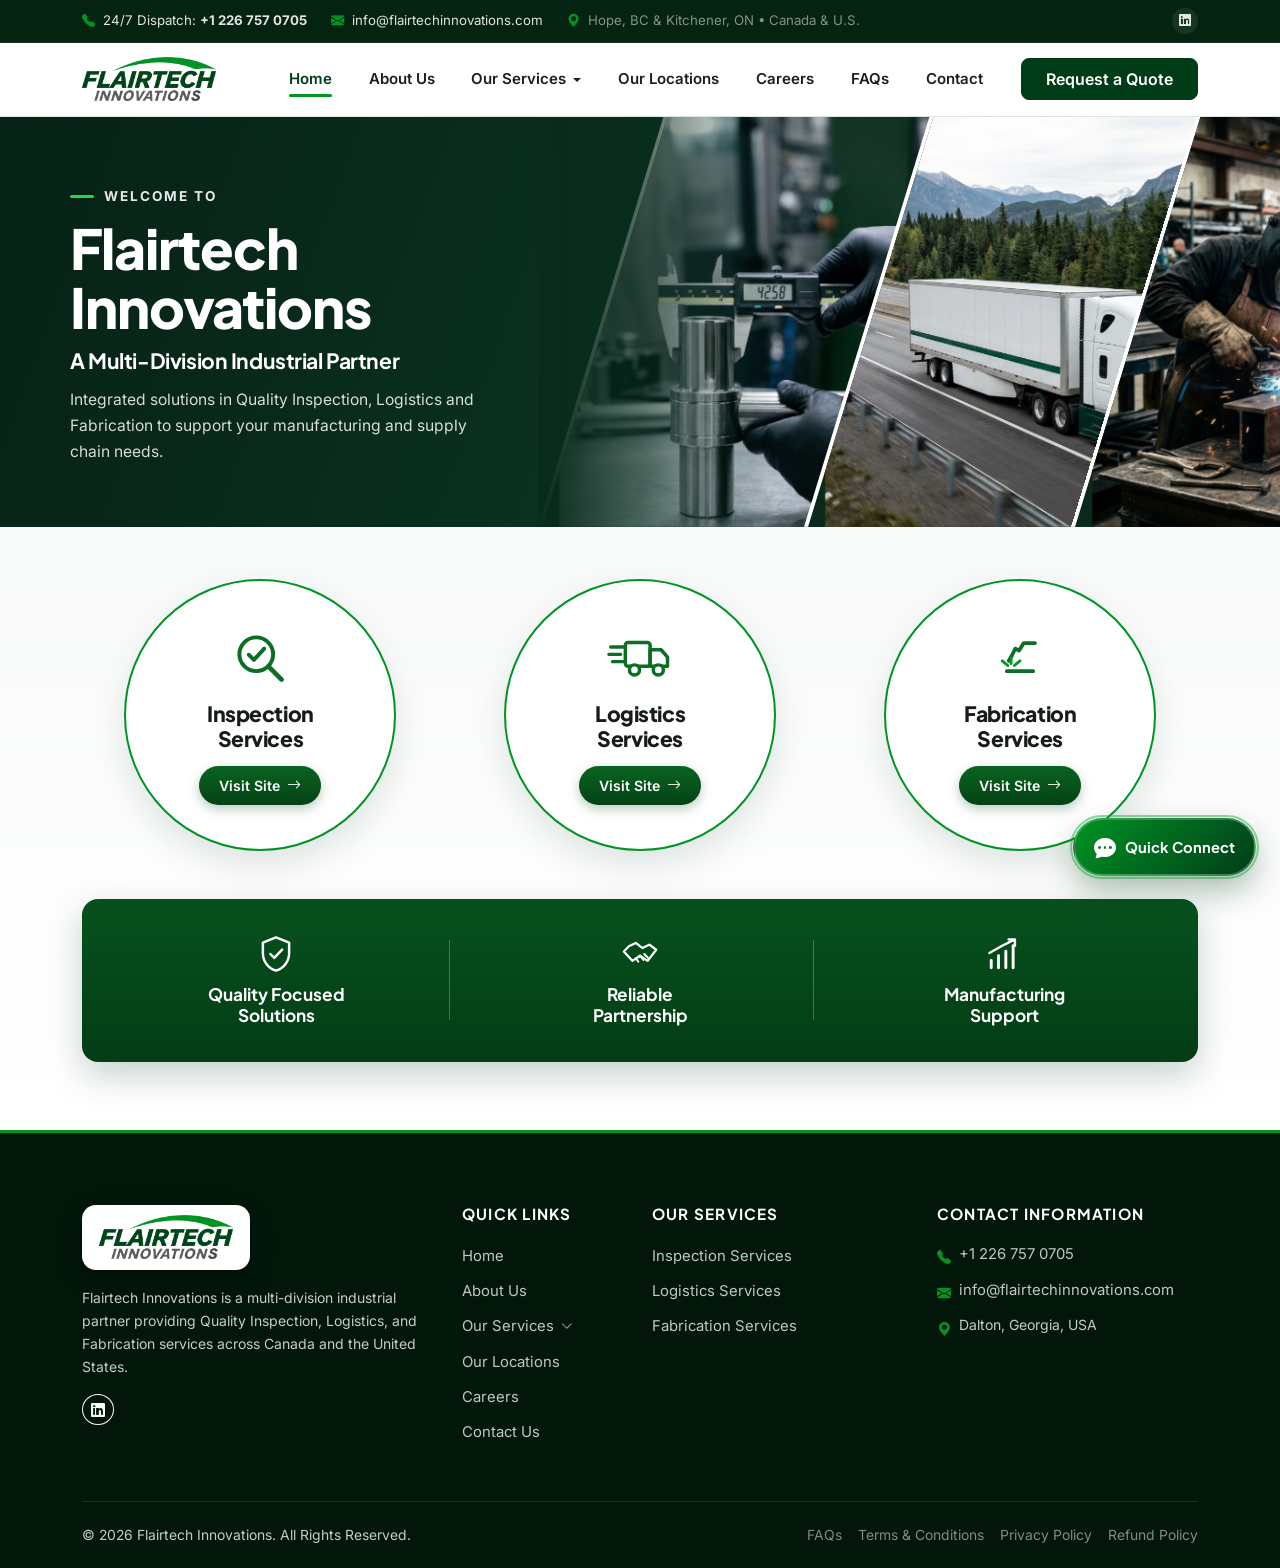
==== commit b19fb019: "Remove Facebook, Instagram, and Twitter icons across entire website; keep LinkedIn only" ====
--- a/index.html
+++ b/index.html
@@ -42,14 +42,8 @@
           </span>
         </div>
         <div class="d-flex align-items-center gap-2">
-          <a href="https://www.facebook.com/" target="_blank" rel="noopener" class="social-dot" aria-label="Facebook"><i
-              class="bi bi-facebook"></i></a>
-          <a href="https://www.instagram.com/" target="_blank" rel="noopener" class="social-dot"
-            aria-label="Instagram"><i class="bi bi-instagram"></i></a>
           <a href="https://www.linkedin.com/" target="_blank" rel="noopener" class="social-dot" aria-label="LinkedIn"><i
               class="bi bi-linkedin"></i></a>
-          <a href="https://twitter.com/" target="_blank" rel="noopener" class="social-dot" aria-label="Twitter"><i
-              class="bi bi-twitter-x"></i></a>
         </div>
       </div>
     </div>
@@ -276,10 +270,7 @@
             Flairtech Innovations is a multi-division industrial partner providing Quality Inspection, Logistics, and Fabrication services across Canada and the United States.
           </p>
           <div class="d-flex gap-2">
-            <a href="https://www.facebook.com/" target="_blank" rel="noopener" class="btn btn-sm btn-outline-light rounded-circle" aria-label="Facebook"><i class="bi bi-facebook"></i></a>
-            <a href="https://www.instagram.com/" target="_blank" rel="noopener" class="btn btn-sm btn-outline-light rounded-circle" aria-label="Instagram"><i class="bi bi-instagram"></i></a>
             <a href="https://www.linkedin.com/" target="_blank" rel="noopener" class="btn btn-sm btn-outline-light rounded-circle" aria-label="LinkedIn"><i class="bi bi-linkedin"></i></a>
-            <a href="https://twitter.com/" target="_blank" rel="noopener" class="btn btn-sm btn-outline-light rounded-circle" aria-label="Twitter"><i class="bi bi-twitter-x"></i></a>
           </div>
         </div>
 
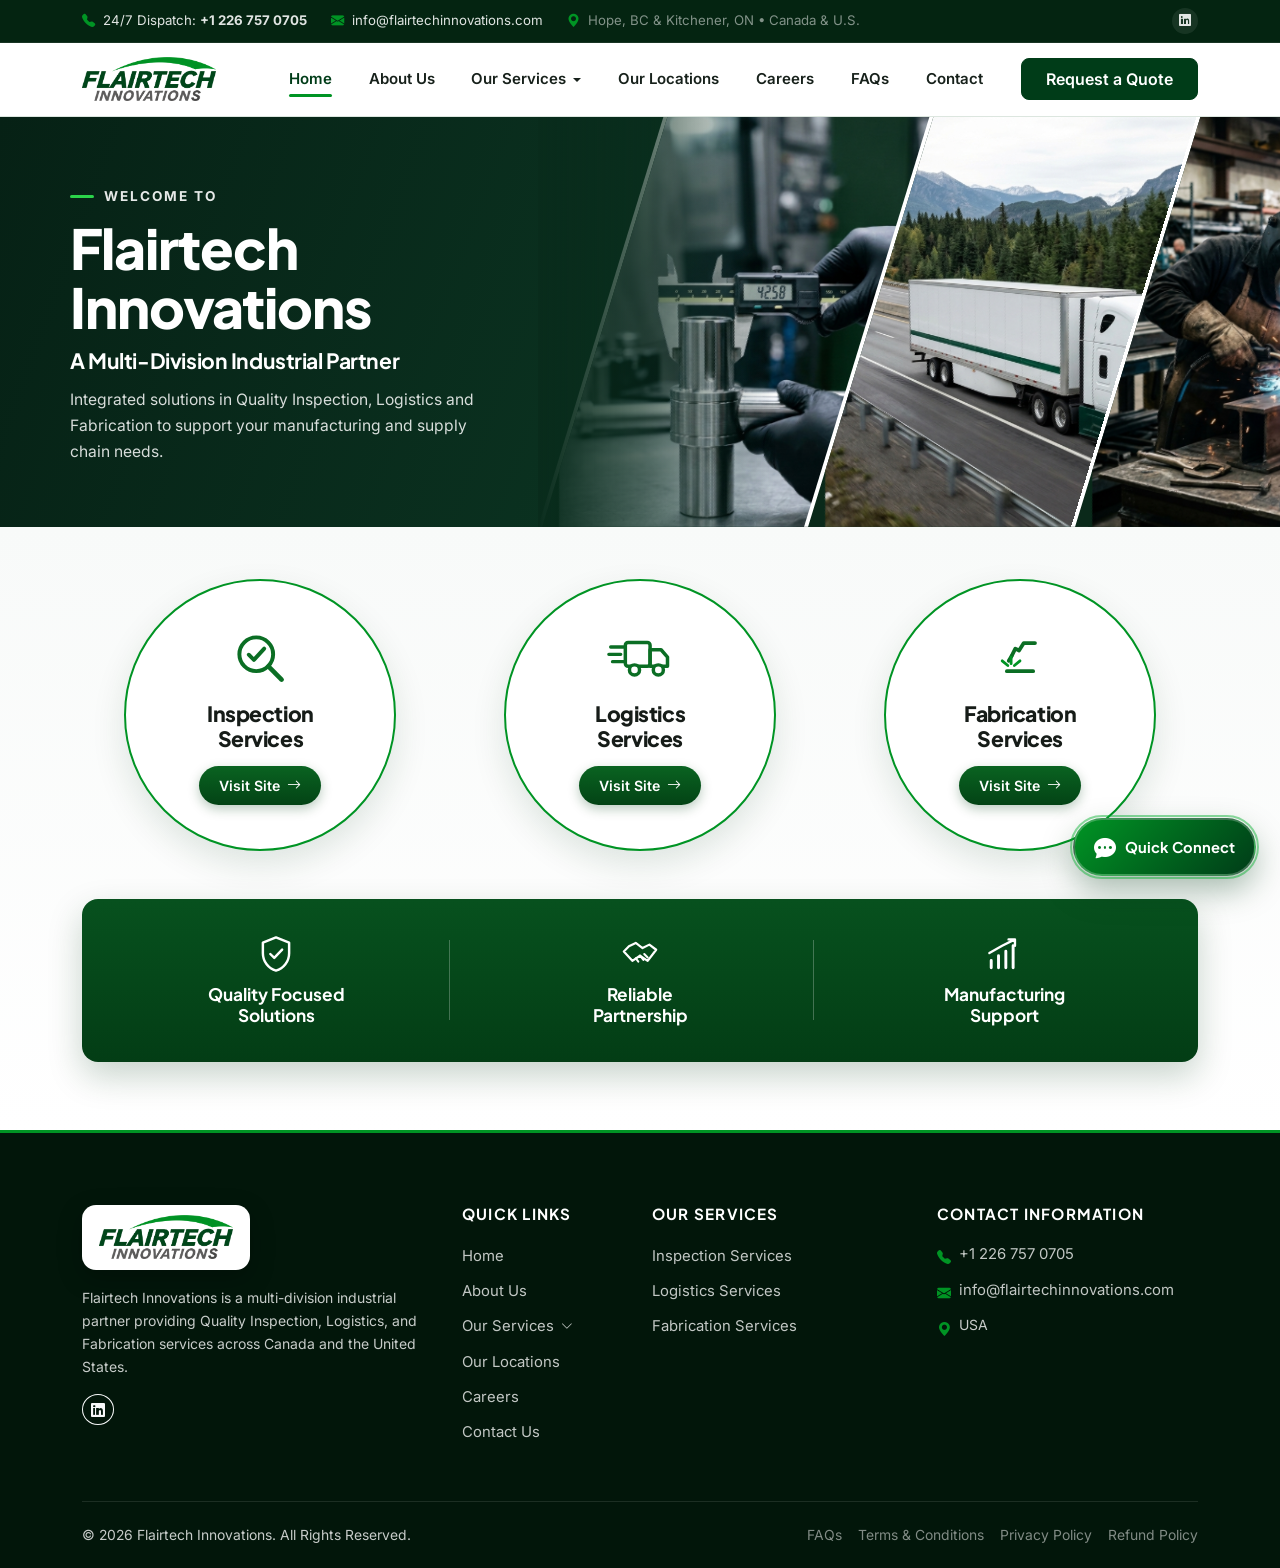
==== commit 978895ca: "Update footer address text to USA only across all pages" ====
--- a/index.html
+++ b/index.html
@@ -310,7 +310,7 @@
           <ul class="ft-footer-links small">
             <li class="d-flex gap-2"><i class="bi bi-telephone-fill text-emerald-brand mt-1"></i> <a href="tel:+12267570705">+1 226 757 0705</a></li>
             <li class="d-flex gap-2"><i class="bi bi-envelope-fill text-emerald-brand mt-1"></i> <a href="mailto:info@flairtechinnovations.com">info@flairtechinnovations.com</a></li>
-            <li class="d-flex gap-2"><i class="bi bi-geo-alt-fill text-emerald-brand mt-1"></i> <span>Dalton, Georgia, USA</span></li>
+            <li class="d-flex gap-2"><i class="bi bi-geo-alt-fill text-emerald-brand mt-1"></i> <span>USA</span></li>
           </ul>
         </div>
       </div>
